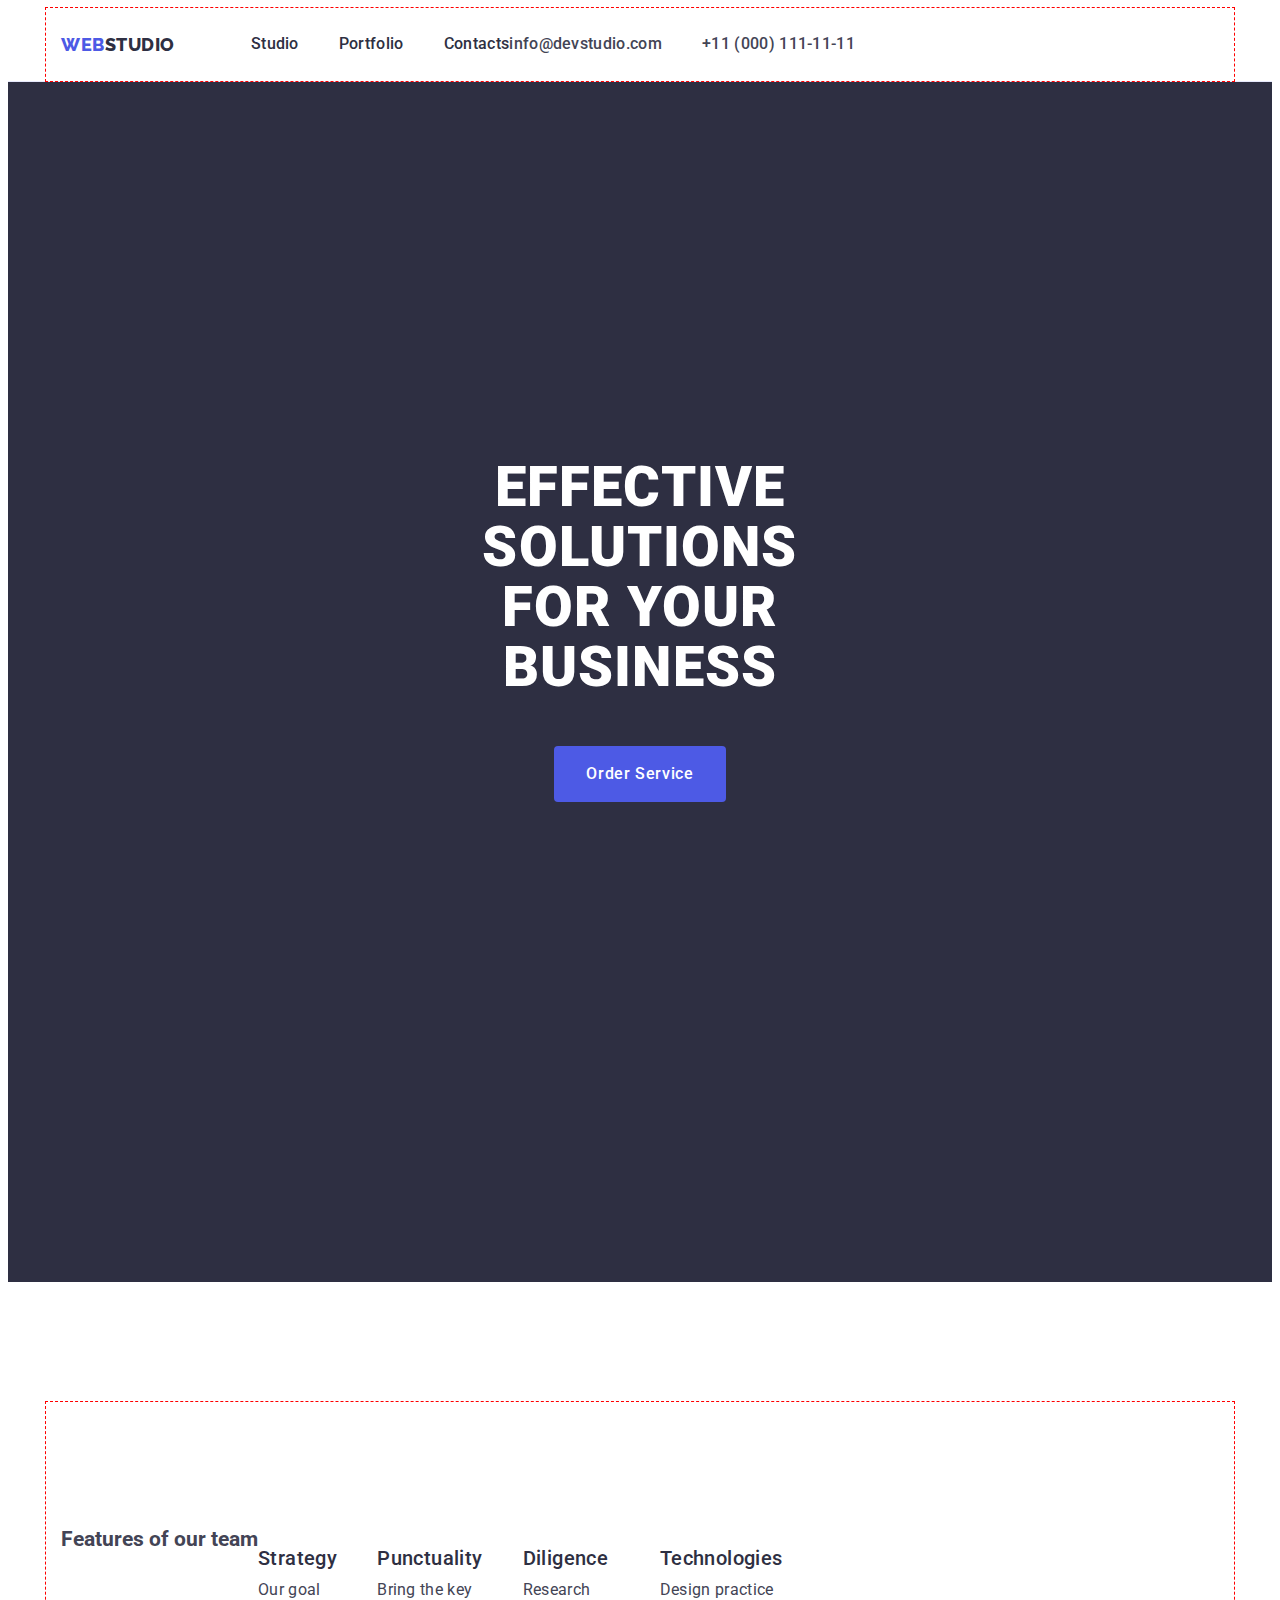
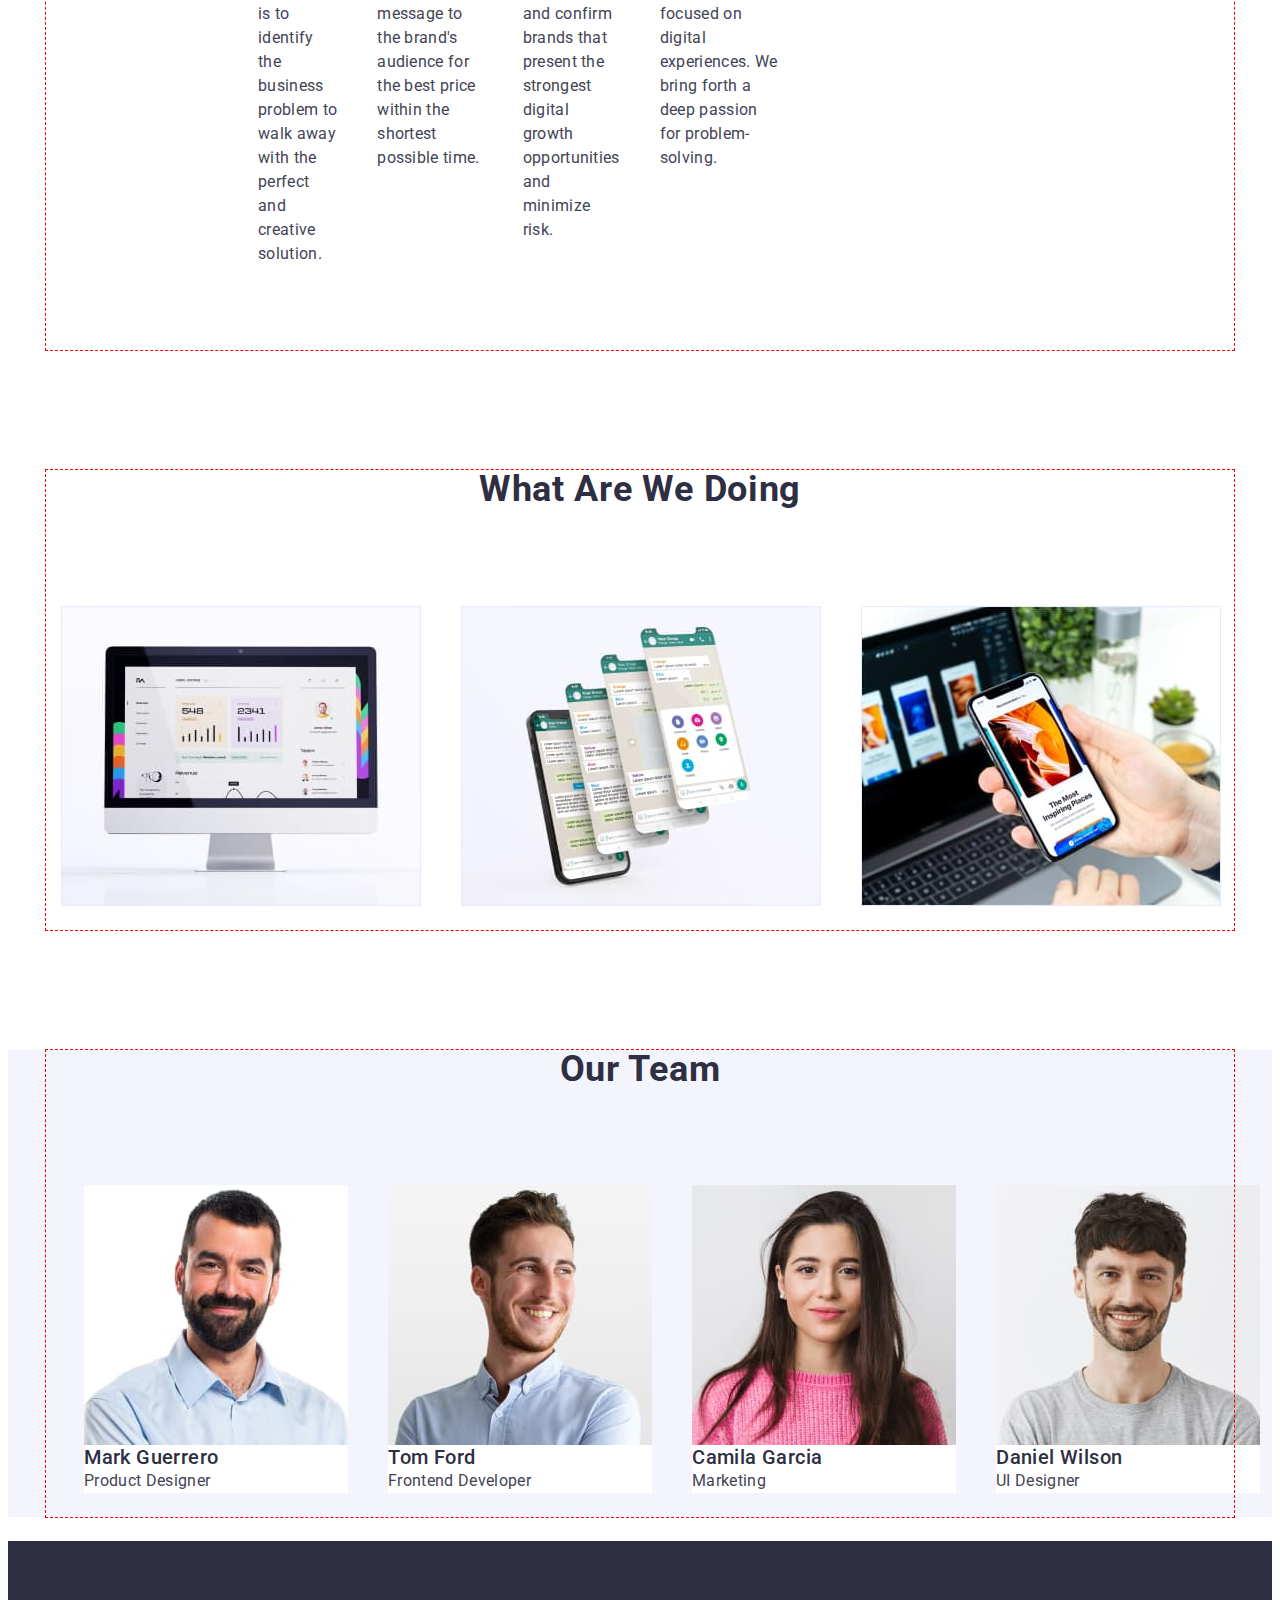
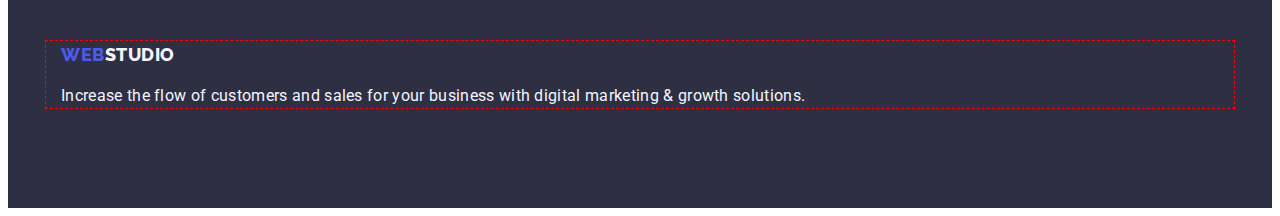
==== index.html @ 9918363d "s4" ====
<!DOCTYPE html>
<html lang="en">

<head>
    <meta charset="UTF-8">
    <meta http-equiv="X-UA-Compatible" content="IE=edge">
    <meta name="viewport" content="width=device-width, initial-scale=1.0">
    <title>Document</title>
    <link rel="preconnect" href="https://fonts.googleapis.com">
    <link rel="preconnect" href="https://fonts.gstatic.com" crossorigin>
    <link
        href="https://fonts.googleapis.com/css2?family=Raleway:wght@800&family=Roboto:wght@400;500;700;900&display=swap"
        rel="stylesheet">
    <link rel="stylesheet" href="https://cdnjs.cloudflare.com/ajax/libs/modern-normalize/2.0.0/modern-normalize.min.css"
        integrity="sha512-4xo8blKMVCiXpTaLzQSLSw3KFOVPWhm/TRtuPVc4WG6kUgjH6J03IBuG7JZPkcWMxJ5huwaBpOpnwYElP/m6wg=="
        crossorigin="anonymous" referrerpolicy="no-referrer">
    <link rel="stylesheet" href="./css/style.css">
</head>

<body>
    <!-- ******************************************** HEADER ***************************************************************** -->
    <header class="hdr-container">
        <div class="container hdr-container-two">
            <nav class="navig-menu">
                <a class="link logo" href="./index.html" lang="en">Web<span class="logo-part">Studio</span> </a>

                <ul class="list">
                    <li>
                        <a href="./index.html" class="nav-link link">Studio</a>
                    </li>
                    <li>
                        <a href="./portfolio.html" class="nav-link link">Portfolio</a>
                    </li>
                    <li>
                        <a href="" class="nav-link link">Contacts</a>
                    </li>
                </ul>
            </nav>
            <address class="adr-list">
                <ul class="header-adr-list list">
                    <li><a href="mailto:info@devstudio.com" class="nav-link-stud-hdr link">info@devstudio.com</a>
                    </li>
                    <li><a href="tel:+110001111111" class="nav-link-stud-hdr link">+11 (000) 111-11-11</a></li>
                </ul>
            </address>
        </div>
    </header>
    <!-- *********************************************** MAIN ************************************************************** -->
    <main>
        <!--!  section 1 -->
        <section class="stud_main_sect_stud">
            <div class="main-stud-container">
                <h1 class="studio-main-text-one">Effective Solutions for Your Business</h1>
                <button type="button" class="studio-btn">Order Service</button>
            </div>
        </section>


        <!--!  section 2 -->
        <section class="about-us">
            <div class="container container-sect-two">
                <h2 class="stud-h2-hiden">Features of our team</h2>
                <ul class="about-us-list list">
                    <li class="about-item">
                        <h3 class="studio-main-subtitle">Strategy</h3>
                        <p class="studio-main-text-two">Our goal is to identify the business
                            problem to walk away with the perfect and creative solution.</p>
                    </li>
                    <li class="about-item">
                        <h3 class="studio-main-subtitle">Punctuality</h3>
                        <p class="studio-main-text-two">Bring the key message to the brand's audience for the best price
                            within the shortest possible
                            time.</p>
                    </li>
                    <li class="about-item">
                        <h3 class="studio-main-subtitle">Diligence</h3>
                        <p class="studio-main-text-two">Research and confirm brands that present the strongest digital
                            growth
                            opportunities and minimize
                            risk.</p>
                    </li>
                    <li class="about-item">
                        <h3 class="studio-main-subtitle">Technologies</h3>
                        <p class="studio-main-text-two">Design practice focused on digital experiences. We bring forth a
                            deep
                            passion for
                            problem-solving.</p>
                    </li>
                </ul>
            </div>
        </section>
        <!--! section 3  -->
        <section class="stud-work">
            <div class="container container-stud-work">
                <h2 class="studio-main-text-stud">What are we doing</h2>
                <ul class="chym_zaymaemos list">
                    <li>
                        <img src="./images/img_1.jpg" alt="workingOnPC" width="360" height="300">
                    </li>
                    <li>
                        <img src="./images/img_2.jpg" alt="workingOnMobile" width="360" height="300">
                    </li>
                    <li><img src="./images/img_3.jpg" alt="WorkingOnTablet" width="360" height="300"></li>
                </ul>
            </div>
        </section>
        <!--!  section 4 -->
        <section class="stud-team">
            <div class="container container-stud-team">
                <h2 class="studio-main-text-stud">Our Team</h2>
                <ul class="nashaKomanda list">
                    <li class="stud-sect-four-bgrnd">
                        <img src="./images/markguerrero.jpg" alt="man-N1" width="264" height="260">
                        <div class="stud-team-name-work">
                            <h3 class="text-names-pipls">Mark Guerrero</h3>
                            <p class="studio-main-text-two">Product Designer</p>
                        </div>
                    </li>
                    <li class="stud-sect-four-bgrnd">
                        <img src="./images/tomford.jpg" alt="man-N2" width="264" height="260">
                        <div class="stud-team-name-work">
                            <h3 class="text-names-pipls">Tom Ford</h3>
                            <p class="studio-main-text-two">Frontend Developer</p>
                        </div>
                    </li>
                    <li class="stud-sect-four-bgrnd">
                        <img src="./images/camilagarcia.jpg" alt="woman-N1" width="264" height="260">
                        <div class="stud-team-name-work">
                            <h3 class="text-names-pipls">Camila Garcia</h3>
                            <p class="studio-main-text-two">Marketing</p>
                        </div>
                    </li>
                    <li class="stud-sect-four-bgrnd">
                        <img src="./images/danielwilson.jpg" alt="man-N3" width="264" height="260">
                        <div class="stud-team-name-work">
                            <h3 class="text-names-pipls">Daniel Wilson</h3>
                            <p class="studio-main-text-two">UI Designer</p>
                        </div>
                    </li>
                </ul>
            </div>
        </section>

    </main>
    <!-- ******************************************** FOOTER ***************************************************************** -->
    <footer class="footer-bg">
        <div class="container footer-contact-wrap">
            <a class="link logo logo-footer" href="./index.html">Web<span class="logo-part-footer">Studio</span> </a>

            <p class="nav-link-footer">
                Increase the flow of customers and sales for your business with digital marketing & growth
                solutions.</p>
        </div>

    </footer>

</body>

</html>
---- css/style.css ----
:root {
  --main-light-color: #ffffff;
  --main-font-color: #434455;
  --secondary-font-color: #212121;
  --accent-color: #2196f3;
  --secondary-accent-color: #188ce8;
  --logo-color: #000000;
  --border-bg-color: #2f303a;
  --section-team-bg-color: #f5f4fa;
  --color-text-nav-link: #212121;
  --foot-color-bckgrnd: #2e2f42;
  --notmain-color: #2e2f42;
  --stud-color-sect-work: #2e2f42;
  --stud-color-sect-team: #2e2f42;
  --prtf-color-pic-text2: #2e2f42;
  --prtf-color-pic-text3: #434455;
}
/*Global styles*/
body {
  background-color: var(--main-light-color);
  color: var(--main-font-color);
  font-family: "Roboto", sans-serif;
  font-size: 14px;
  line-height: 1.71;
}
p,
h1,
h2,
h3,
h4,
h5,
h6 {
  margin-top: 0;
  margin-bottom: 0;
}

.section-title {
  font-weight: 700;
  font-size: 36px;
  line-height: 1.17;
  color: var(--secondory-font-color);
}
.title {
  font-weight: 700;
  font-size: 14px;
  line-height: 1.14;
  color: var(--secondory-font-color);
}

a {
  text-decoration: none;
}

ul {
  list-style-type: none;
  margin-top: 0;
  margin-bottom: 0;
  padding-left: 0;
}
/* ! ***************************** Flex ******************************* */
img {
  display: block;
}
.hdr-container {
  border-bottom: 1px solid #e7e9fc;
}
.hdr-container-two {
  display: flex;
  align-items: center;
}
.container {
  width: 1158px;
  margin: 0 auto;
  padding: 0 15px;
  /* display: flex; */
  outline: 1px dashed red;
}

.navig-menu {
  display: flex;
  align-items: center;
}

.logo {
  text-decoration: none;
  font-family: "Raleway", sans-serif;
  /* font-style: normal; */
  font-weight: 800;
  font-size: 18px;
  line-height: 1.17;
  letter-spacing: 0.03em;
  color: #4d5ae5;
  text-transform: uppercase;
  margin-right: 76px;
  /* display: inline-block; */
}

.logo-part {
  color: #2e2f42;
}
.footer-contact-wrap {
  /* display: inline-block;
  margin-bottom: 16px; */
}
.logo-footer {
  display: inline-block;
  margin-bottom: 16px;
}
.nav-link {
  text-decoration: none;
  font-weight: 500;
  font-size: 16px; /*temp  test*/
  line-height: 1.5;
  letter-spacing: 0.02em;
  color: #2e2f42;
  padding: 24px 0;
}

.nav-link:hover,
.nav-link:focus {
  color: #2196f3;
}

/* .nav-txt-studio {
  color: #2196f3;
}
.nav-txt-studio:hover,
.nav-txt-studio:focus {
  color: #212121;
} */

/* .nav-txt-eMail {
  color: #2196f3;
}

.nav-txt-eMail:hover,
.nav-txt-eMail:focus {
  color: #212121;
} */
/**************************** MAIN STUDIO ************************* */
.studio-btn {
  font-family: inherit;
  font-weight: 500;
  font-size: 16px;
  line-height: 1.5;
  letter-spacing: 0.04em;
  color: #ffffff;
  background-color: #4d5ae5;
  cursor: pointer;
  padding: 16px 32px;
  border-radius: 4px;
  border: none;
  margin-right: auto;
  margin-left: auto;
  display: block;
  min-width: 169px;
}
.studio-btn:hover,
.studio-btn:focus {
  background-color: #404bbf;
  cursor: pointer;
}
.studio-btn-txt {
  font-weight: 700;
  font-size: 16px;
  line-height: calc(30 / 16);
  /*? d_isplay: f_lex; */
  color: #ffffff;
}
.main-stud-container {
  background-color: #2e2f42;
  padding: 188px 472px 292px 472px;
}
/************************************************************************************************************* */

.btn-list-item {
}

.btn-prtf {
  font-family: inherit;
  font-weight: 500;
  line-height: 1.5;
  font-size: 16px;
  letter-spacing: 0.04em;
  color: #4d5ae5;
  cursor: pointer;
  background-color: #f4f4fd;
}

.btn-prtf:hover,
.btn-prtf:focus {
  background: #404bbf;
  cursor: pointer;
  color: #ffffff;
}
.pic-text-prtf-list {
  /* font-style: normal; */
  font-weight: 500;
  font-size: 20px;
  line-height: 1.2;
  letter-spacing: 0.02em;
  color: var(--prtf-color-pic-text2);
}
.pic-text-prtf-lis-two {
  font-weight: 500;
  font-size: 16px;
  line-height: 1.5;
  letter-spacing: 0.02em;
  color: var(--prtf-color-pic-text3);
  text-decoration: none;
}

/* ********************************************  main  (studio) *****************************************/
.stud_main_sect_stud {
  background-color: #2e2f42;
  padding: 188px 0;
}

.about-us-list {
  list-style: none;
  display: flex;
  gap: 24px;
  width: calc((100% - 24px * 3) / 4);
}
.studio-main-text-one {
  font-weight: 900;
  font-size: 56px;
  line-height: 1.07;
  text-align: center;
  letter-spacing: 0.02em;
  text-transform: uppercase;
  color: #ffffff;
  background-color: #2e2f42;
  margin-right: auto;
  margin-left: auto;
  margin-bottom: 48px;
  max-width: 496px;
}
.studio-main-subtitle {
  font-weight: 500;
  font-size: 20px;
  line-height: 1.2;
  letter-spacing: 0.02em;
  color: var(--notmain-color);
  margin-bottom: 8px;
}
.about-us {
  padding: 120px 0;
}

.studio-main-text-two {
  /* font-weight: 64px; */
  font-size: 16px;
  line-height: 1.5;
  letter-spacing: 0.02em;
  /* text-transform: uppercase;
  color: #434455; */
}
.container-sect-two {
  display: flex;
  padding-top: 120px;
  padding-bottom: 60px;
}

/*  ************************ sect 3  ********************************* */
.stud-work {
  padding-bottom: 120px;
}

.studio-main-text-stud {
  font-weight: 700;
  font-size: 36px;
  line-height: 1.11;
  text-align: center;
  letter-spacing: 0.02em;
  color: var(--stud-color-sect-work);
  text-transform: capitalize;
  margin-bottom: 72px;
}

.chym_zaymaemos {
  display: flex;
  /* justify-content: space-between; */
  gap: 24px;
}
/*  ************************ sect 4 ********************************* */
.stud-team {
  background-color: #f4f4fd;
}

.container-stud-team {
}

.stud-sect-four-bgrnd {
  background-color: #ffffff;
}

.text-names-pipls {
  font-weight: 500;
  font-size: 20px;
  line-height: 1.2;
  letter-spacing: 0.02em;

  color: var(--stud-color-sect-team);
}

.backgraund-tiams {
  background-color: #f5f4fa;
}

footer {
  background: #2f303a;
}
.logo2 {
  margin: 2.5%;
  /* font-style: normal; */
  font-family: "Raleway";
  text-decoration: none;
  font-weight: 700;
  font-size: 26px;
  line-height: calc(31 / 26);
  letter-spacing: 0.03em;
  color: #f4f4fd;
}

.logo-part-footer {
  color: #f4f4fd;
  line-height: 1.5;
}

.nav-link-footer {
  text-decoration: none;
  font-style: normal;
  font-weight: 400;
  line-height: 1.5;
  font-size: 16px;
  letter-spacing: 0.02em;
  color: #f4f4fd;
  column-count: 1;
}
.nav-link-stud-hdr {
  text-decoration: none;
  font-weight: 500;
  font-size: 16px;
  line-height: 1.5;
  letter-spacing: 0.02em;
  color: #434455;
}
.nav-link-stud-hdr:hover,
.nav-link-stud-hdr:focus {
  color: #404bbf;
}

.nav-link3 {
  text-decoration: none;
  font-style: normal;
  font-weight: 400;
  font-size: 14px;
  line-height: 24px;
  letter-spacing: 0.03em;

  color: rgba(255, 255, 255, 0.6);
}

.link.nav-link3:hover,
.link.nav-link3:focus {
  color: #404bbf;
}
.footer-adr {
  /* d_isplay: block; */
  font-style: normal;
}
/* ************************************************vvvvvvvvvvvvvv******************************************* */
/* .studio-pictures1 */

.nashaKomanda {
  margin: 2%;
}

/* *************************************************** PORTFOLIO ******************************************** */
.buttons-filtres {
}

/* .pic-box1  */
.pics {
}
/*? ****************** HEADER  ******************/
.list {
  list-style: none;
  font-style: normal;
  display: flex;
  gap: 40px;
  padding: 24px 0;
}
.adr-list {
  font-style: normal;
}
.prtf-prjkt-pict.link {
  text-decoration: none;
}
.link:hover,
.link:focus {
  color: #404bbf;
}
.prtf-prjkt-link {
  text-decoration: none;
}

/*? ****************** MAIN  ******************/
.section-btn {
  background-color: var(--main-light-color);
}

.prtf-prjkt-pict {
}
.prtf-prjkt-pict.link {
  text-decoration: none;
}

.proj-pictures.list {
  list-style: none;
}

/* .pic-list{
  background-color:#2e2f42; 
} */
/*? ****************** FOOTER  ******************/
.footer-bg {
  background-color: var(--foot-color-bckgrnd);
  padding: 100px 0;
}
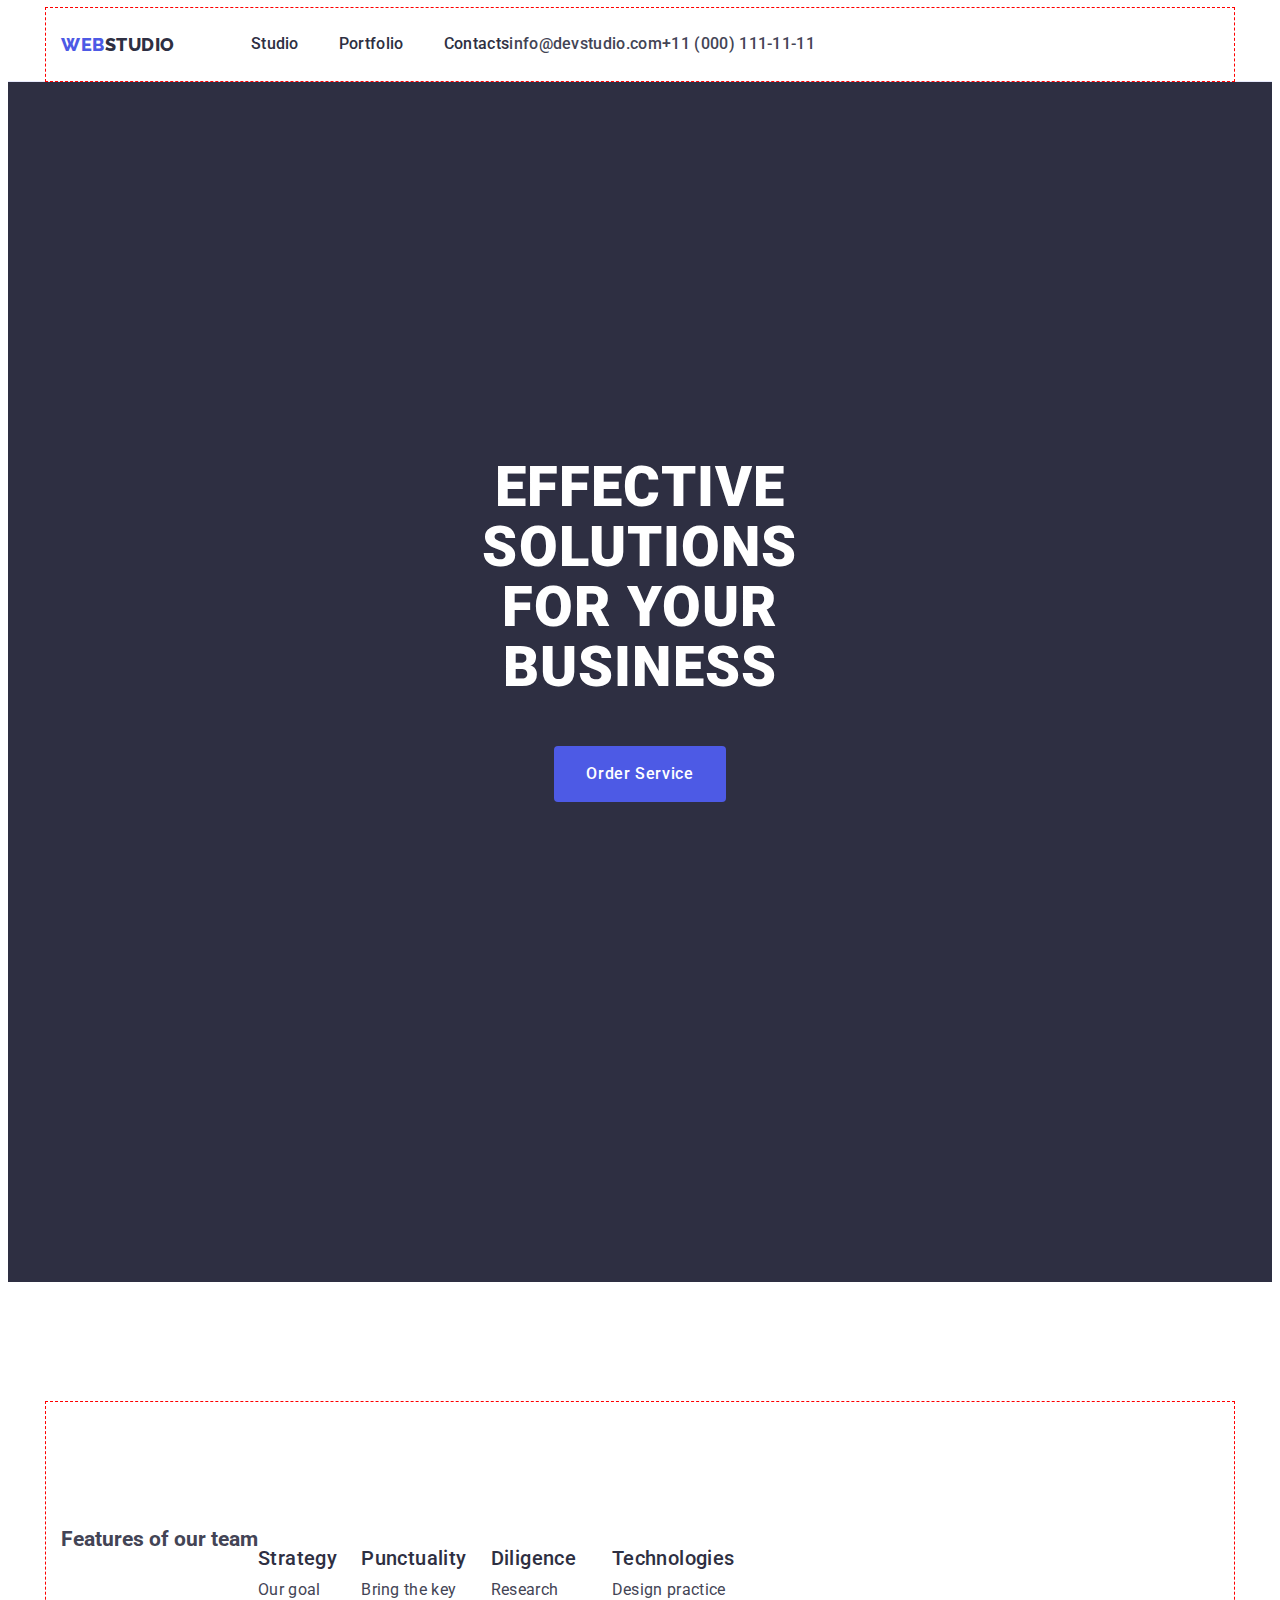
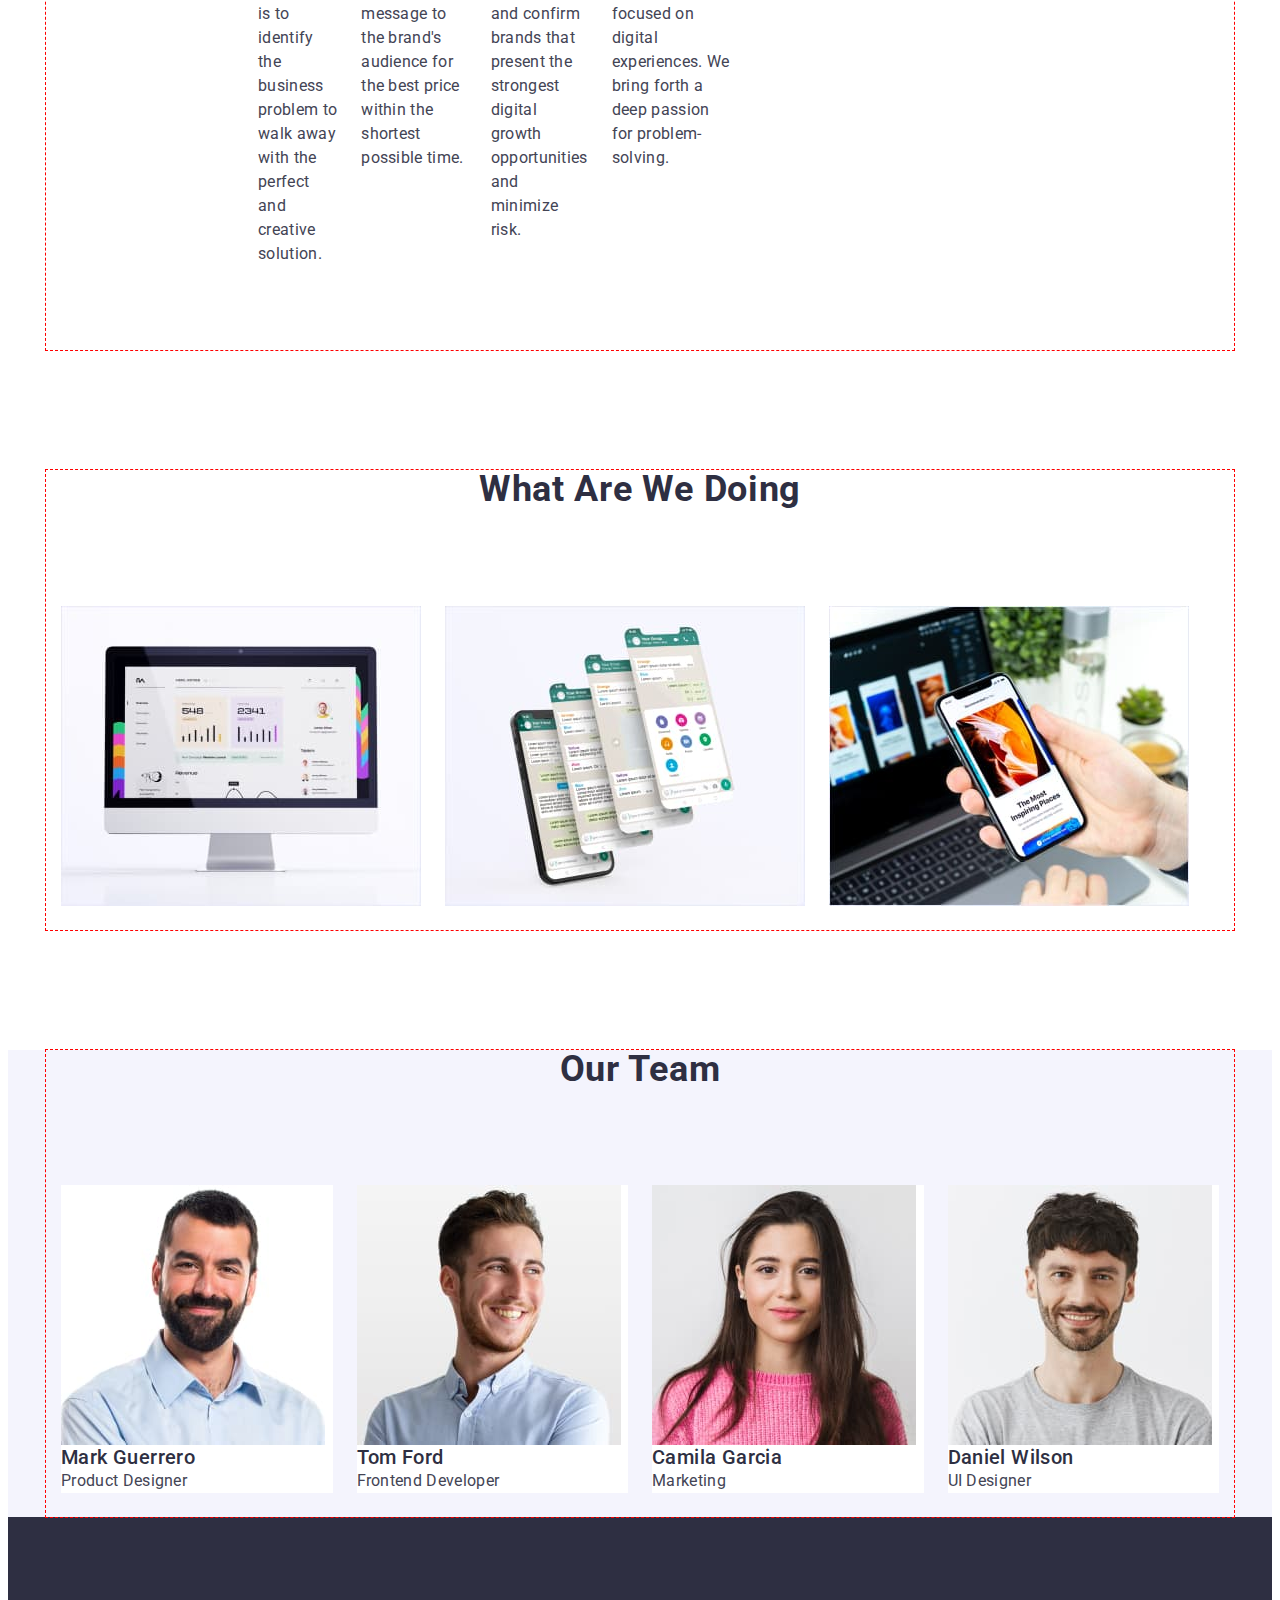
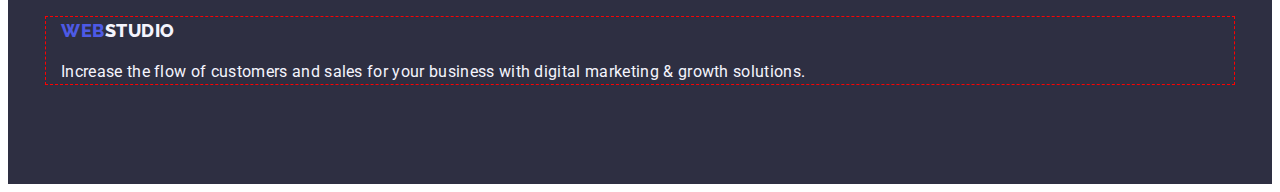
==== commit a430a05c: "header fix gap40" ====
--- a/index.html
+++ b/index.html
@@ -24,7 +24,7 @@
             <nav class="navig-menu">
                 <a class="link logo" href="./index.html" lang="en">Web<span class="logo-part">Studio</span> </a>
 
-                <ul class="list">
+                <ul class="heder-list">
                     <li>
                         <a href="./index.html" class="nav-link link">Studio</a>
                     </li>
--- a/css/style.css
+++ b/css/style.css
@@ -284,15 +284,21 @@
   gap: 24px;
 }
 /*  ************************ sect 4 ********************************* */
+.nashaKomanda {
+  gap: 24px;
+}
+
+.stud-sect-four-bgrnd {
+  background-color: #ffffff;
+  width: calc((100% - 72px) / 4);
+}
+.stud-team-name-work {
+}
 .stud-team {
   background-color: #f4f4fd;
 }
 
 .container-stud-team {
-}
-
-.stud-sect-four-bgrnd {
-  background-color: #ffffff;
 }
 
 .text-names-pipls {
@@ -373,10 +379,6 @@
 /* ************************************************vvvvvvvvvvvvvv******************************************* */
 /* .studio-pictures1 */
 
-.nashaKomanda {
-  margin: 2%;
-}
-
 /* *************************************************** PORTFOLIO ******************************************** */
 .buttons-filtres {
 }
@@ -385,11 +387,18 @@
 .pics {
 }
 /*? ****************** HEADER  ******************/
+.heder-list {
+  list-style: none;
+  font-style: normal;
+  display: flex;
+  gap: 40px;
+  padding: 24px 0;
+}
 .list {
   list-style: none;
   font-style: normal;
   display: flex;
-  gap: 40px;
+  /* gap: 40px; */
   padding: 24px 0;
 }
 .adr-list {
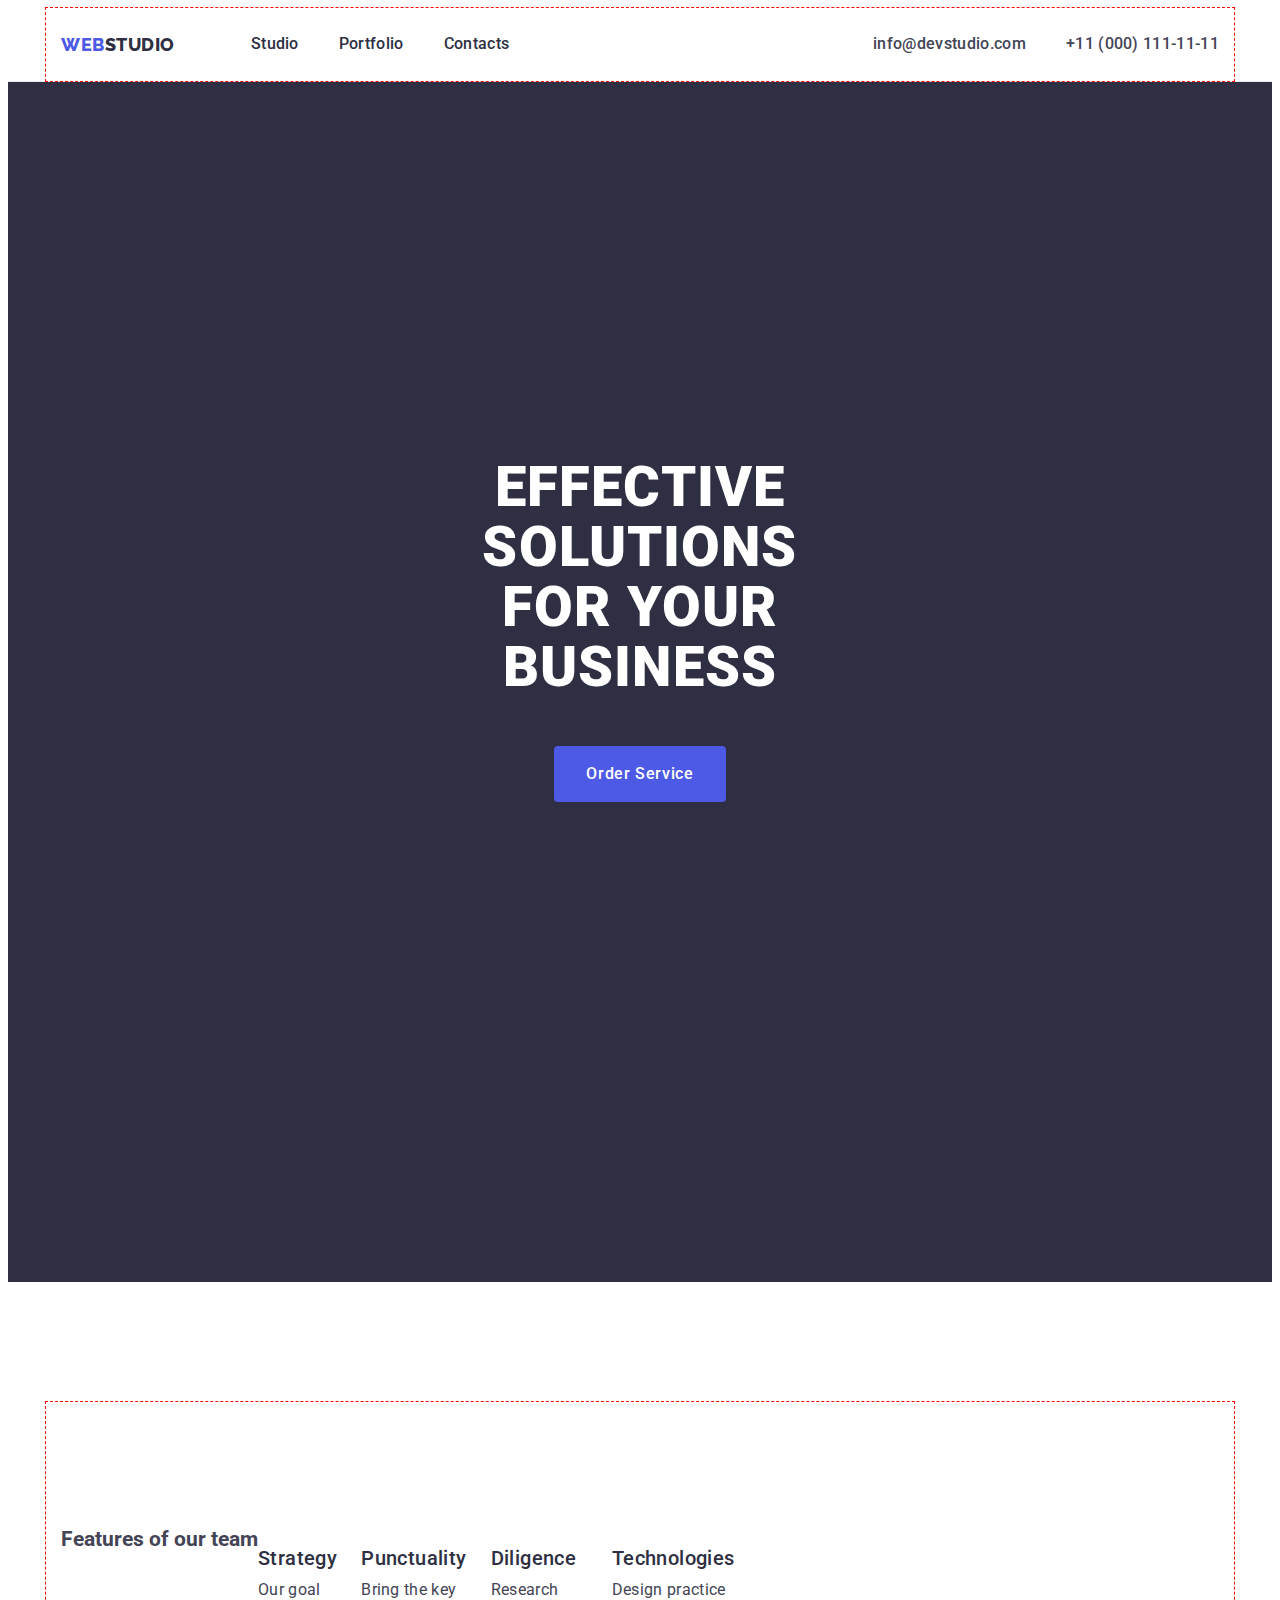
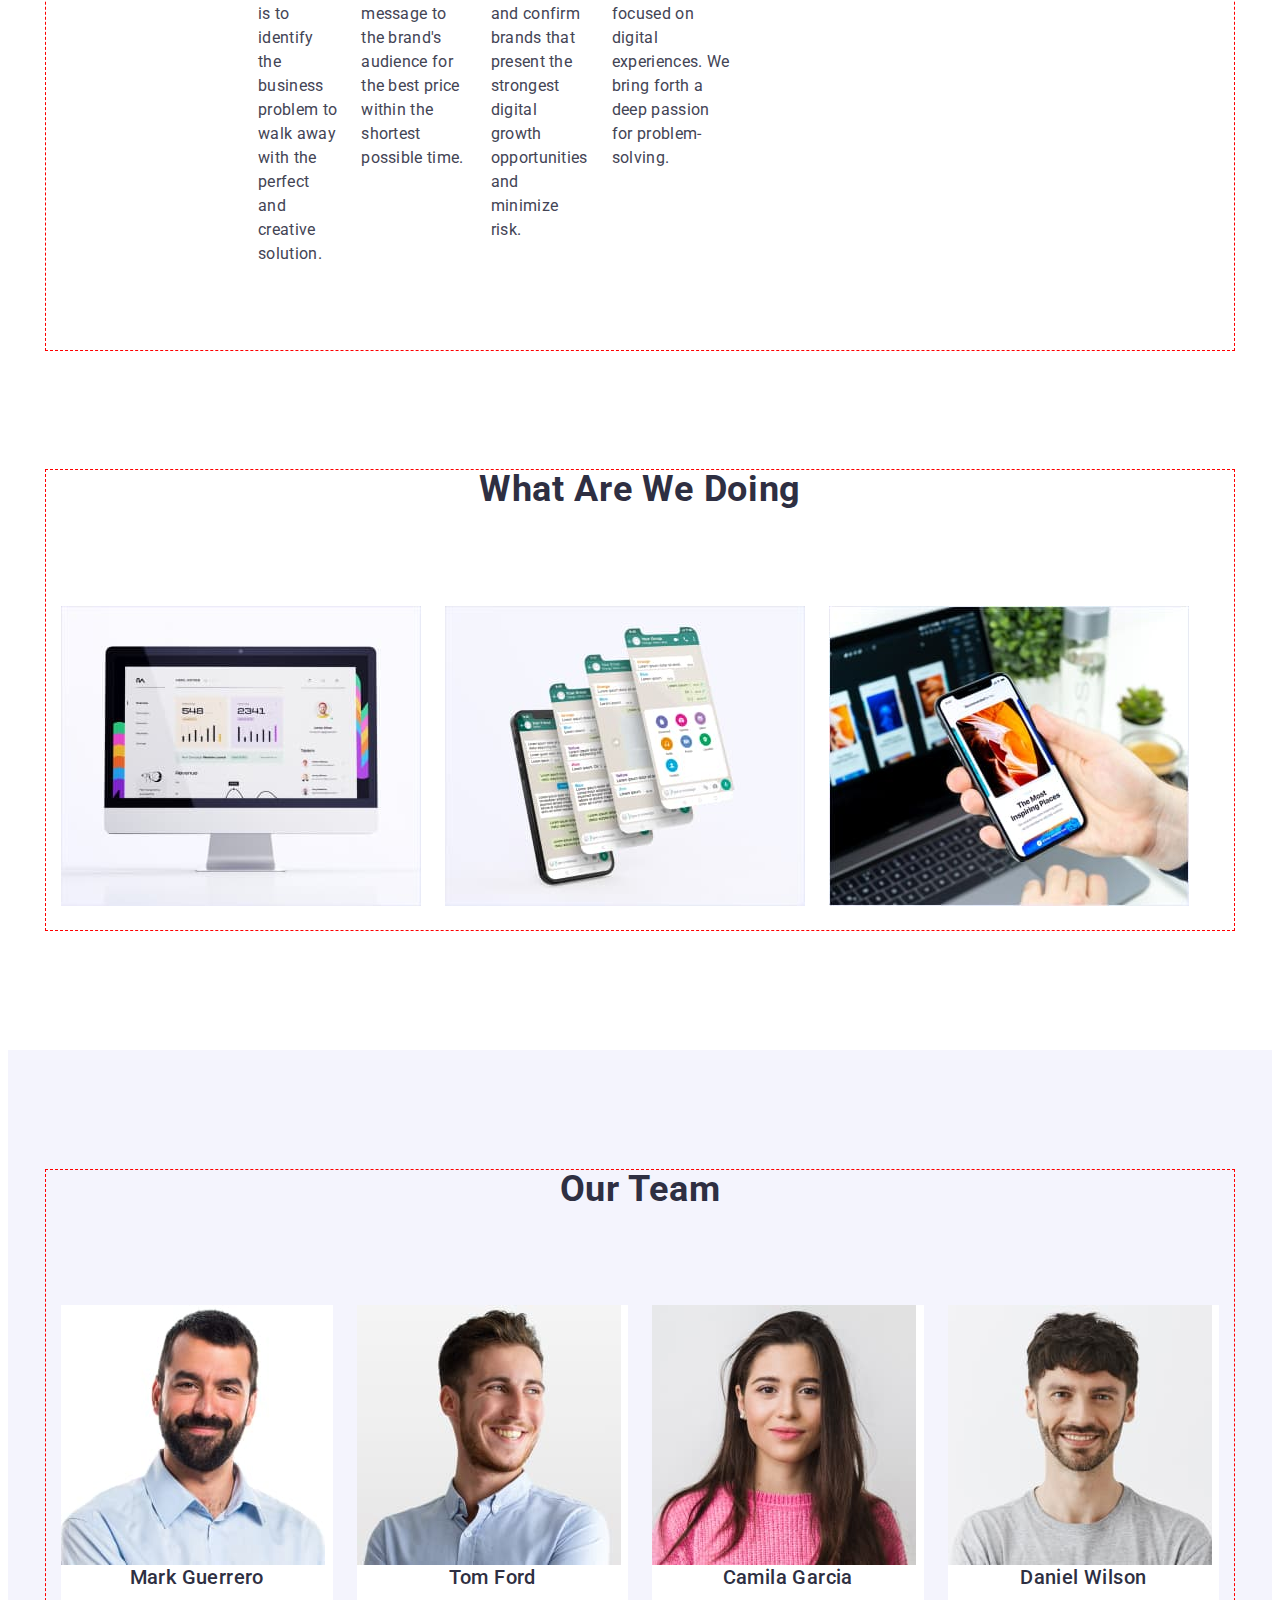
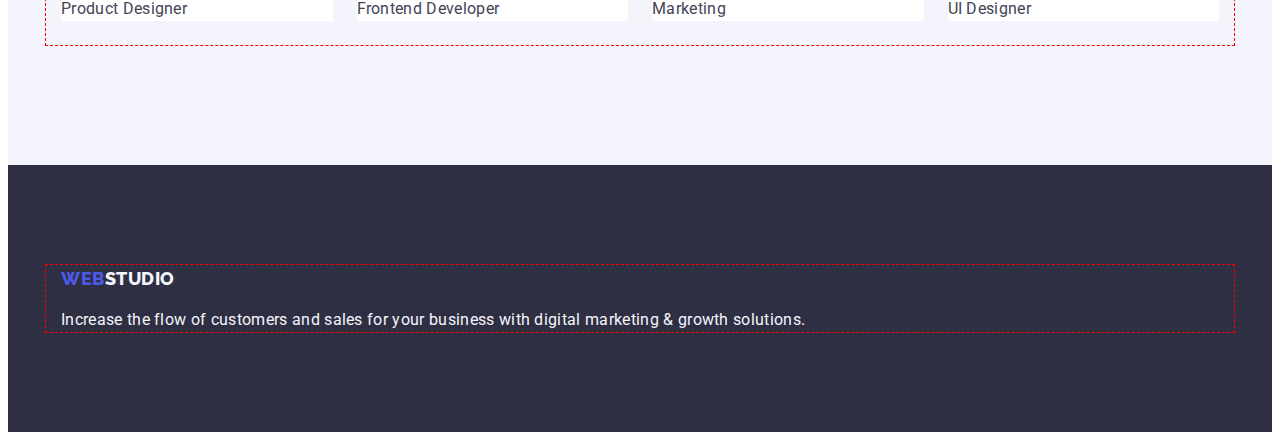
==== commit d5aeca9f: "add" ====
--- a/index.html
+++ b/index.html
@@ -108,7 +108,7 @@
         <section class="stud-team">
             <div class="container container-stud-team">
                 <h2 class="studio-main-text-stud">Our Team</h2>
-                <ul class="nashaKomanda list">
+                <ul class="nasha-komanda list">
                     <li class="stud-sect-four-bgrnd">
                         <img src="./images/markguerrero.jpg" alt="man-N1" width="264" height="260">
                         <div class="stud-team-name-work">
--- a/css/style.css
+++ b/css/style.css
@@ -120,7 +120,9 @@
 .nav-link:focus {
   color: #2196f3;
 }
-
+.header-adr-list {
+  gap: 40px;
+}
 /* .nav-txt-studio {
   color: #2196f3;
 }
@@ -284,18 +286,20 @@
   gap: 24px;
 }
 /*  ************************ sect 4 ********************************* */
-.nashaKomanda {
+.nasha-komanda {
   gap: 24px;
 }
 
 .stud-sect-four-bgrnd {
   background-color: #ffffff;
   width: calc((100% - 72px) / 4);
+  /* border-radius: 0px 0px 4px 4px;  */
 }
 .stud-team-name-work {
 }
 .stud-team {
   background-color: #f4f4fd;
+  padding: 120px 0;
 }
 
 .container-stud-team {
@@ -306,8 +310,9 @@
   font-size: 20px;
   line-height: 1.2;
   letter-spacing: 0.02em;
-
   color: var(--stud-color-sect-team);
+  text-align: center;
+  margin-bottom: 8px;
 }
 
 .backgraund-tiams {
@@ -403,6 +408,7 @@
 }
 .adr-list {
   font-style: normal;
+  margin-left: auto;
 }
 .prtf-prjkt-pict.link {
   text-decoration: none;
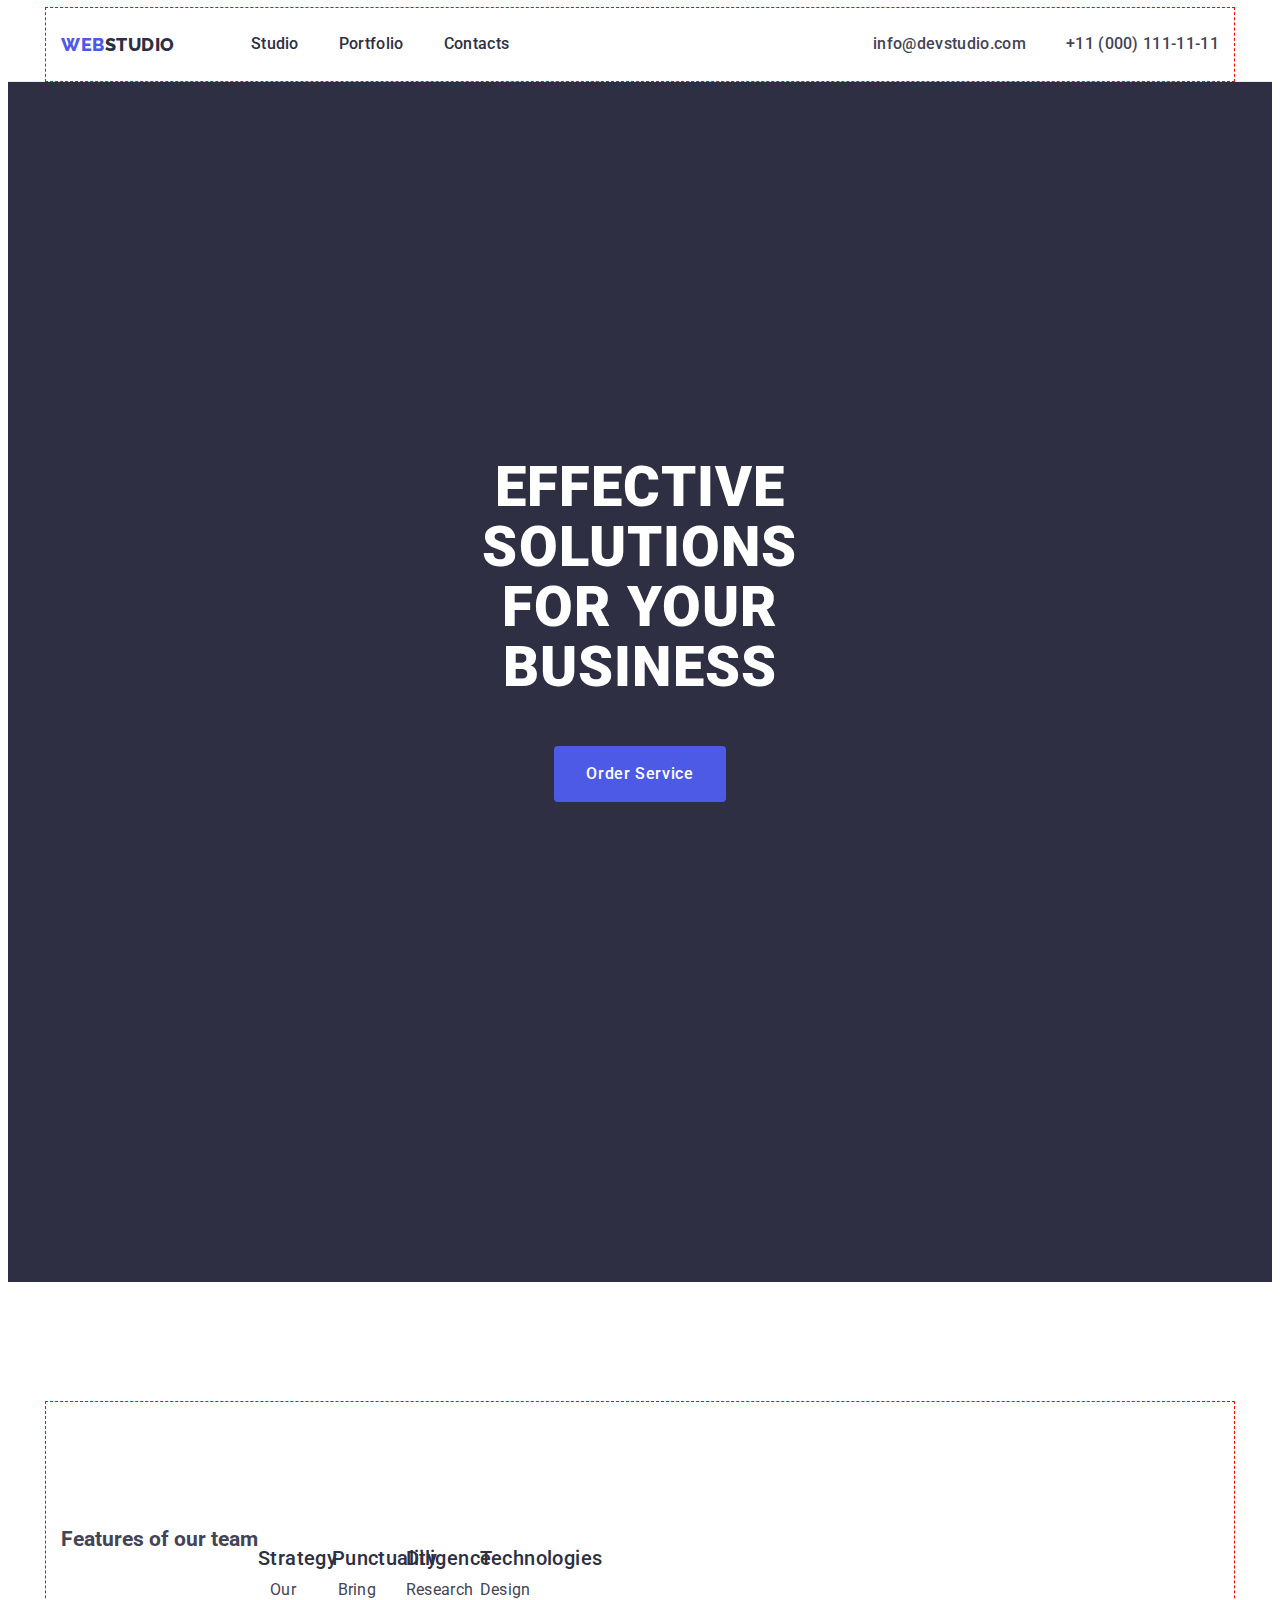
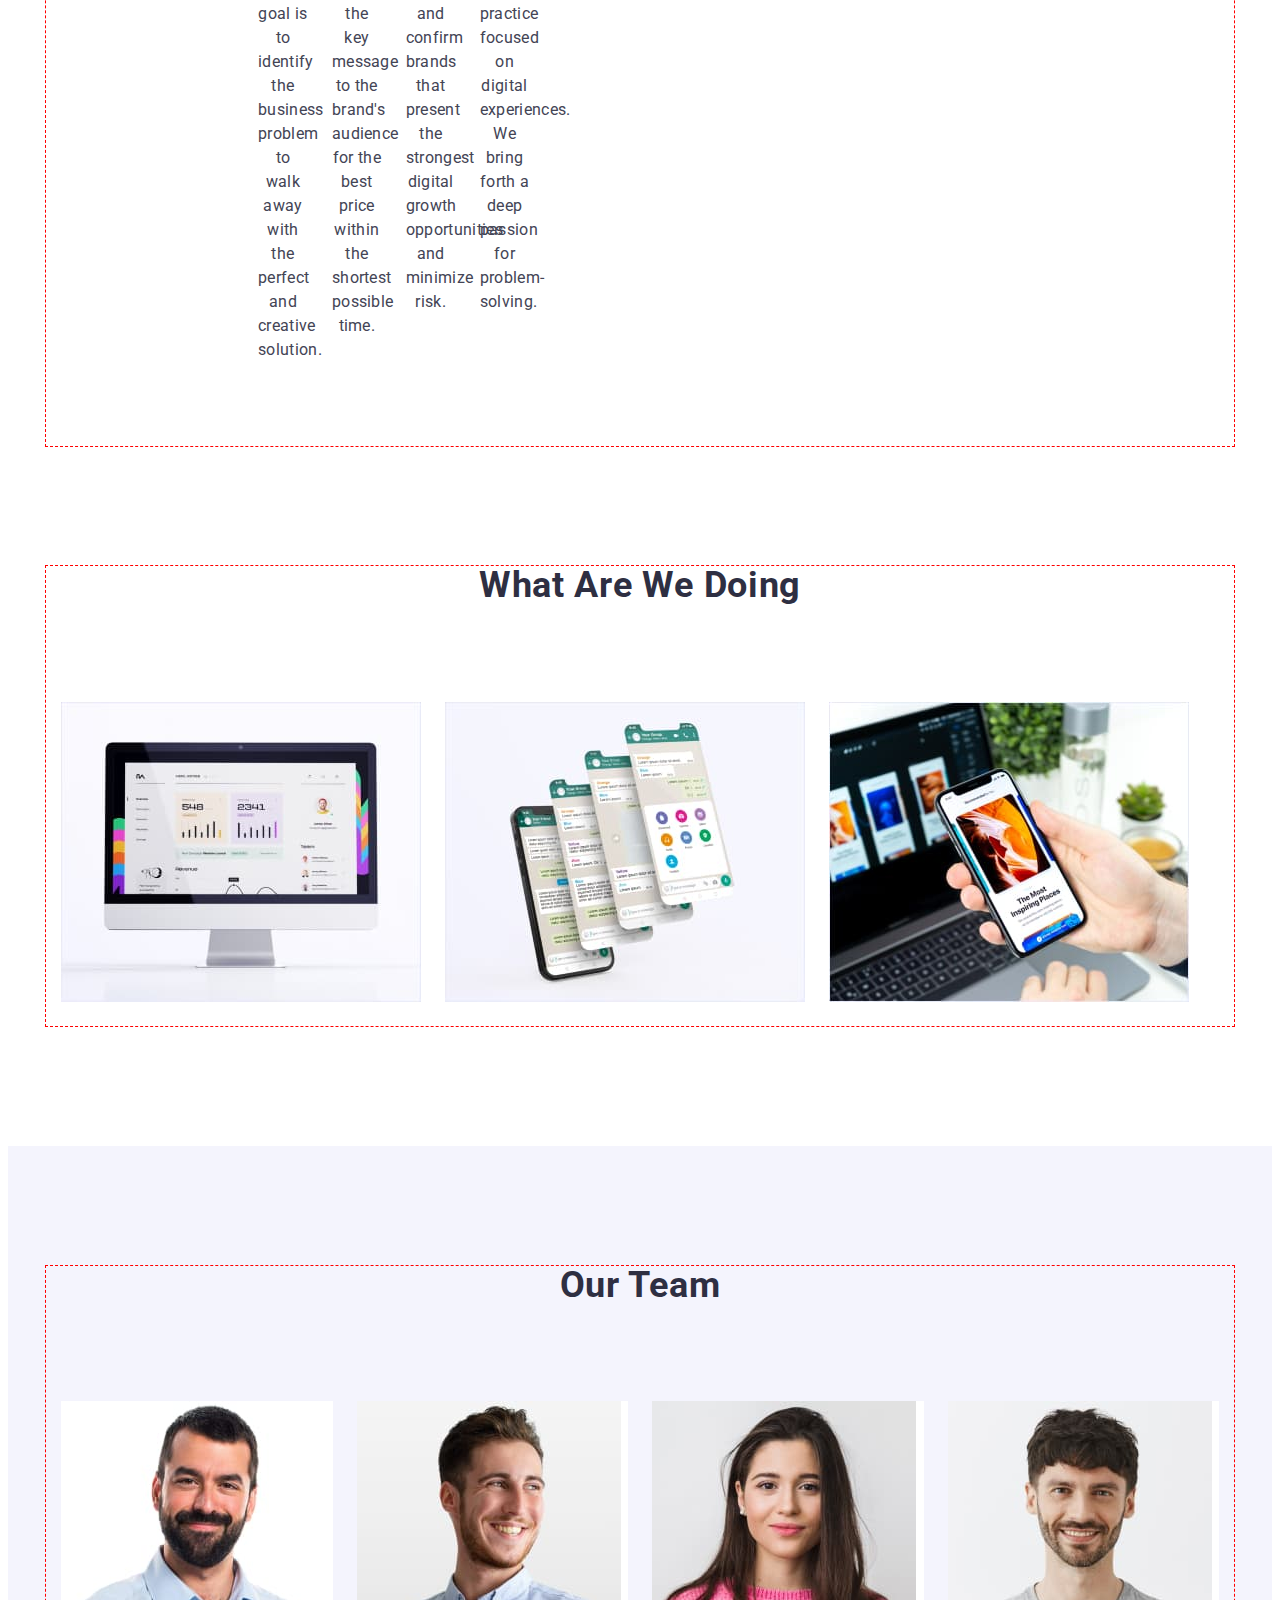
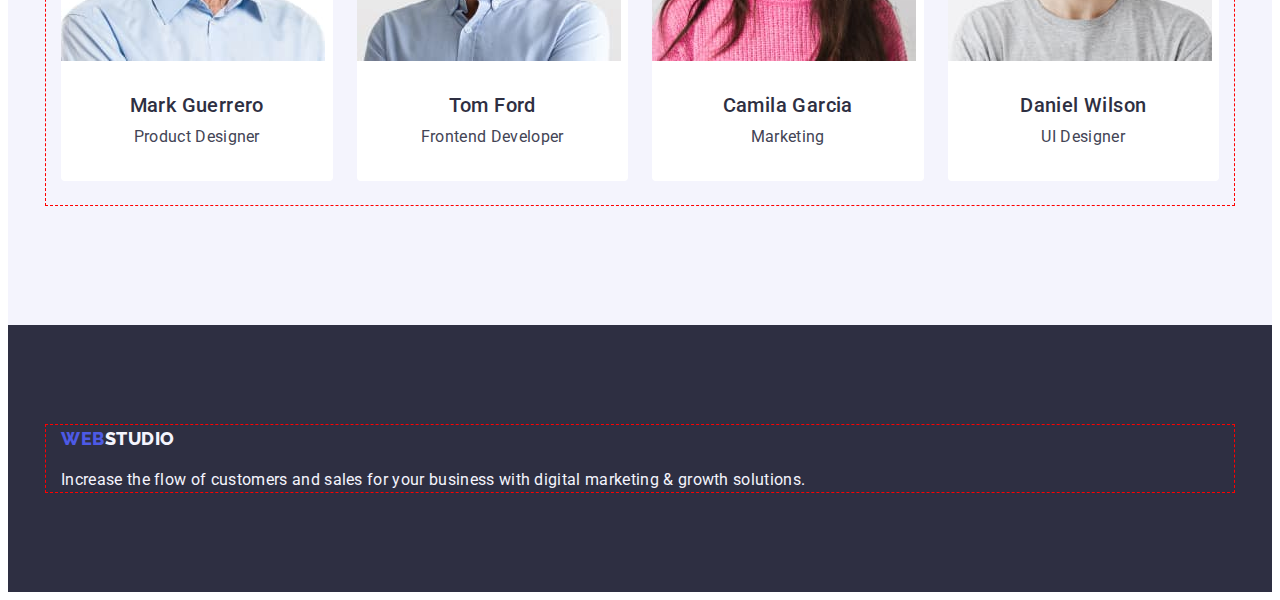
==== commit fa7e4e48: "add" ====
--- a/index.html
+++ b/index.html
@@ -93,8 +93,8 @@
         <section class="stud-work">
             <div class="container container-stud-work">
                 <h2 class="studio-main-text-stud">What are we doing</h2>
-                <ul class="chym_zaymaemos list">
-                    <li>
+                <ul class="chym-zaymaemos list">
+                    <li class="chym-zaymaemos-list">
                         <img src="./images/img_1.jpg" alt="workingOnPC" width="360" height="300">
                     </li>
                     <li>
--- a/css/style.css
+++ b/css/style.css
@@ -246,17 +246,18 @@
   color: var(--notmain-color);
   margin-bottom: 8px;
 }
+/*  ************************ sect 2  ********************************* */
 .about-us {
   padding: 120px 0;
 }
-
+.about-item {
+  width: calc((100% - 72px) / 4);
+}
 .studio-main-text-two {
-  /* font-weight: 64px; */
-  font-size: 16px;
-  line-height: 1.5;
-  letter-spacing: 0.02em;
-  /* text-transform: uppercase;
-  color: #434455; */
+  font-size: 16px;
+  line-height: 1.5;
+  letter-spacing: 0.02em;
+  text-align: center;
 }
 .container-sect-two {
   display: flex;
@@ -280,10 +281,12 @@
   margin-bottom: 72px;
 }
 
-.chym_zaymaemos {
+.chym-zaymaemos {
   display: flex;
   /* justify-content: space-between; */
   gap: 24px;
+}
+.chym-zaymaemos-list {
 }
 /*  ************************ sect 4 ********************************* */
 .nasha-komanda {
@@ -293,9 +296,10 @@
 .stud-sect-four-bgrnd {
   background-color: #ffffff;
   width: calc((100% - 72px) / 4);
-  /* border-radius: 0px 0px 4px 4px;  */
+  border-radius: 0px 0px 4px 4px;
 }
 .stud-team-name-work {
+  padding: 32px 16px;
 }
 .stud-team {
   background-color: #f4f4fd;
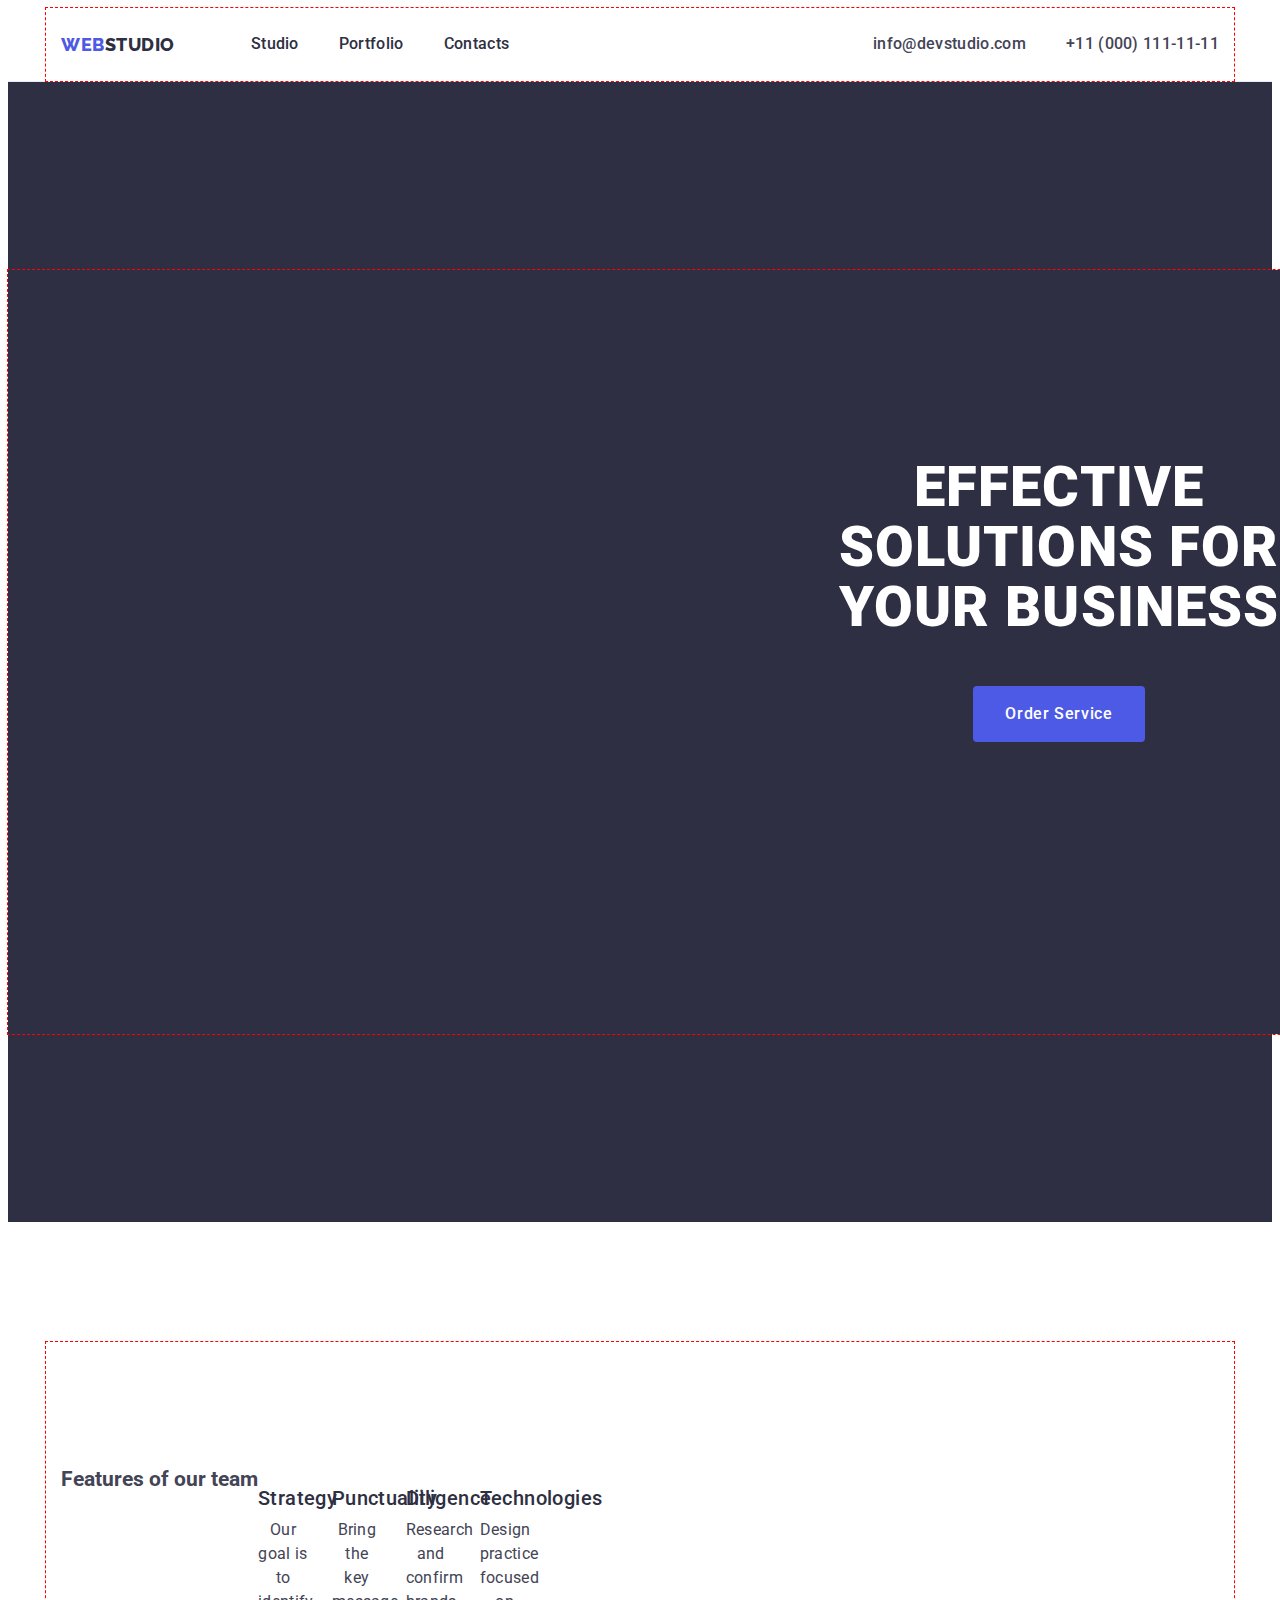
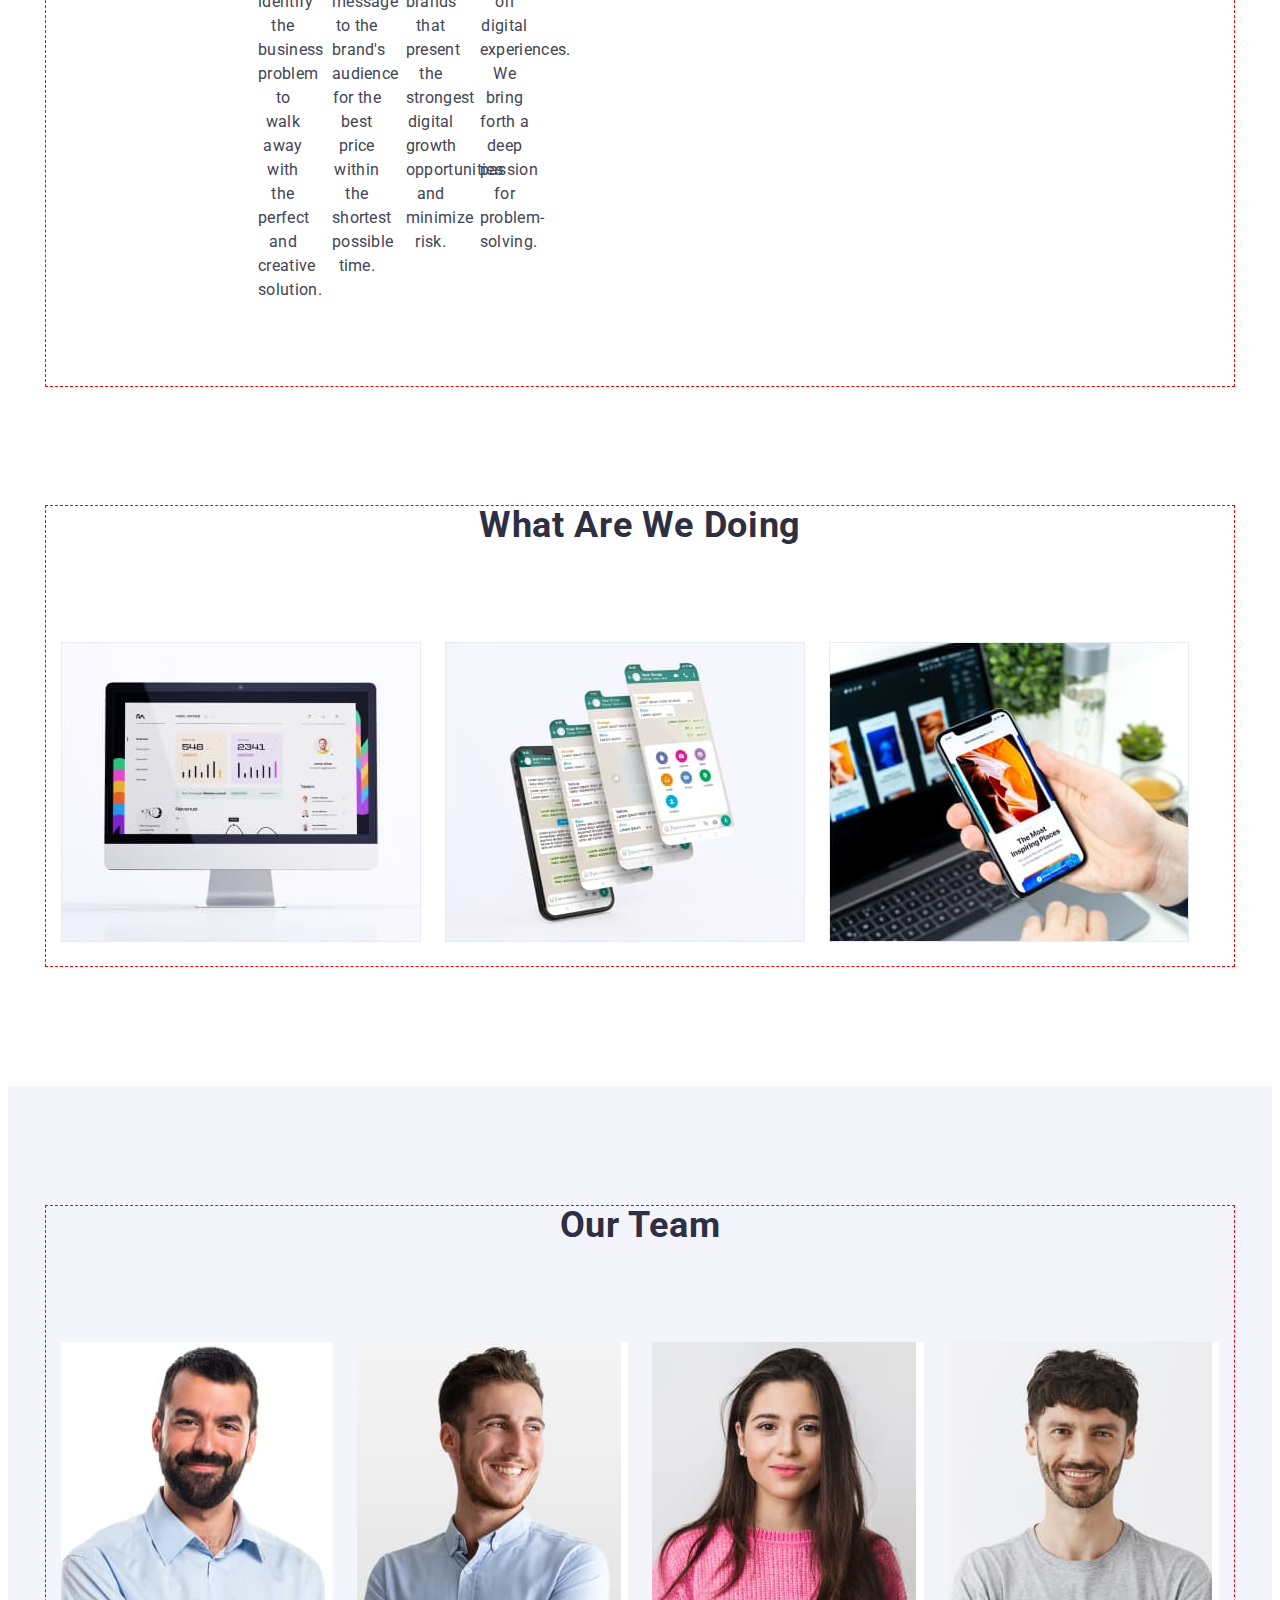
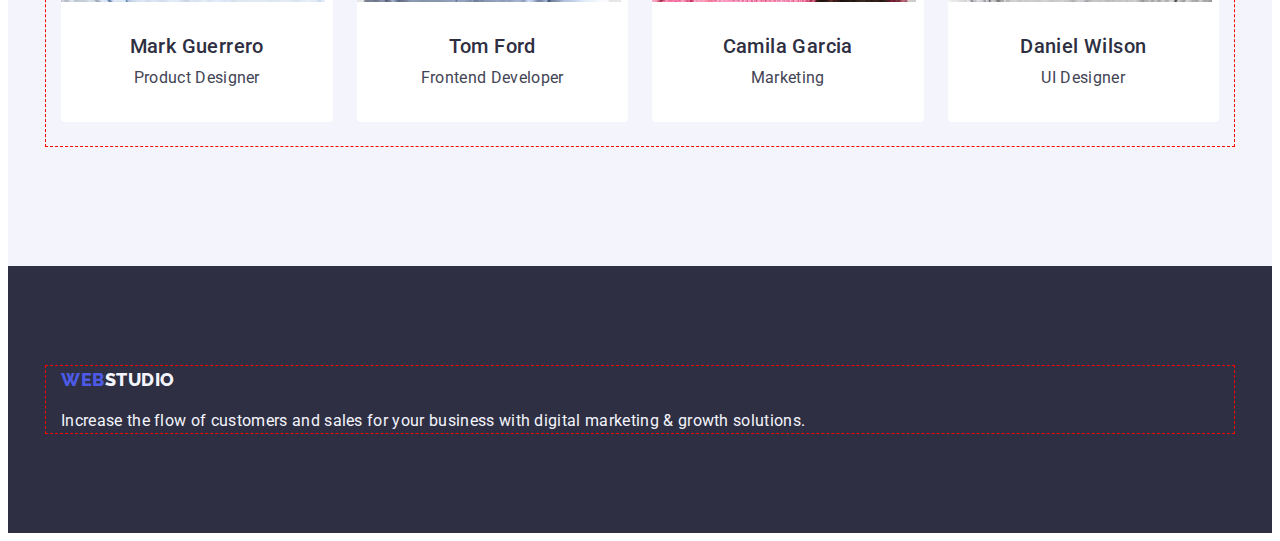
==== commit a3ee05e7: "Update index.html" ====
--- a/index.html
+++ b/index.html
@@ -49,7 +49,7 @@
     <main>
         <!--!  section 1 -->
         <section class="stud_main_sect_stud">
-            <div class="main-stud-container">
+            <div class="main-stud-container container">
                 <h1 class="studio-main-text-one">Effective Solutions for Your Business</h1>
                 <button type="button" class="studio-btn">Order Service</button>
             </div>
@@ -97,10 +97,11 @@
                     <li class="chym-zaymaemos-list">
                         <img src="./images/img_1.jpg" alt="workingOnPC" width="360" height="300">
                     </li>
-                    <li>
+                    <li class="chym-zaymaemos-list">
                         <img src="./images/img_2.jpg" alt="workingOnMobile" width="360" height="300">
+                    </li class="chym-zaymaemos-list">
+                    <li><img src="./images/img_3.jpg" alt="WorkingOnTablet" width="360" height="300">
                     </li>
-                    <li><img src="./images/img_3.jpg" alt="WorkingOnTablet" width="360" height="300"></li>
                 </ul>
             </div>
         </section>
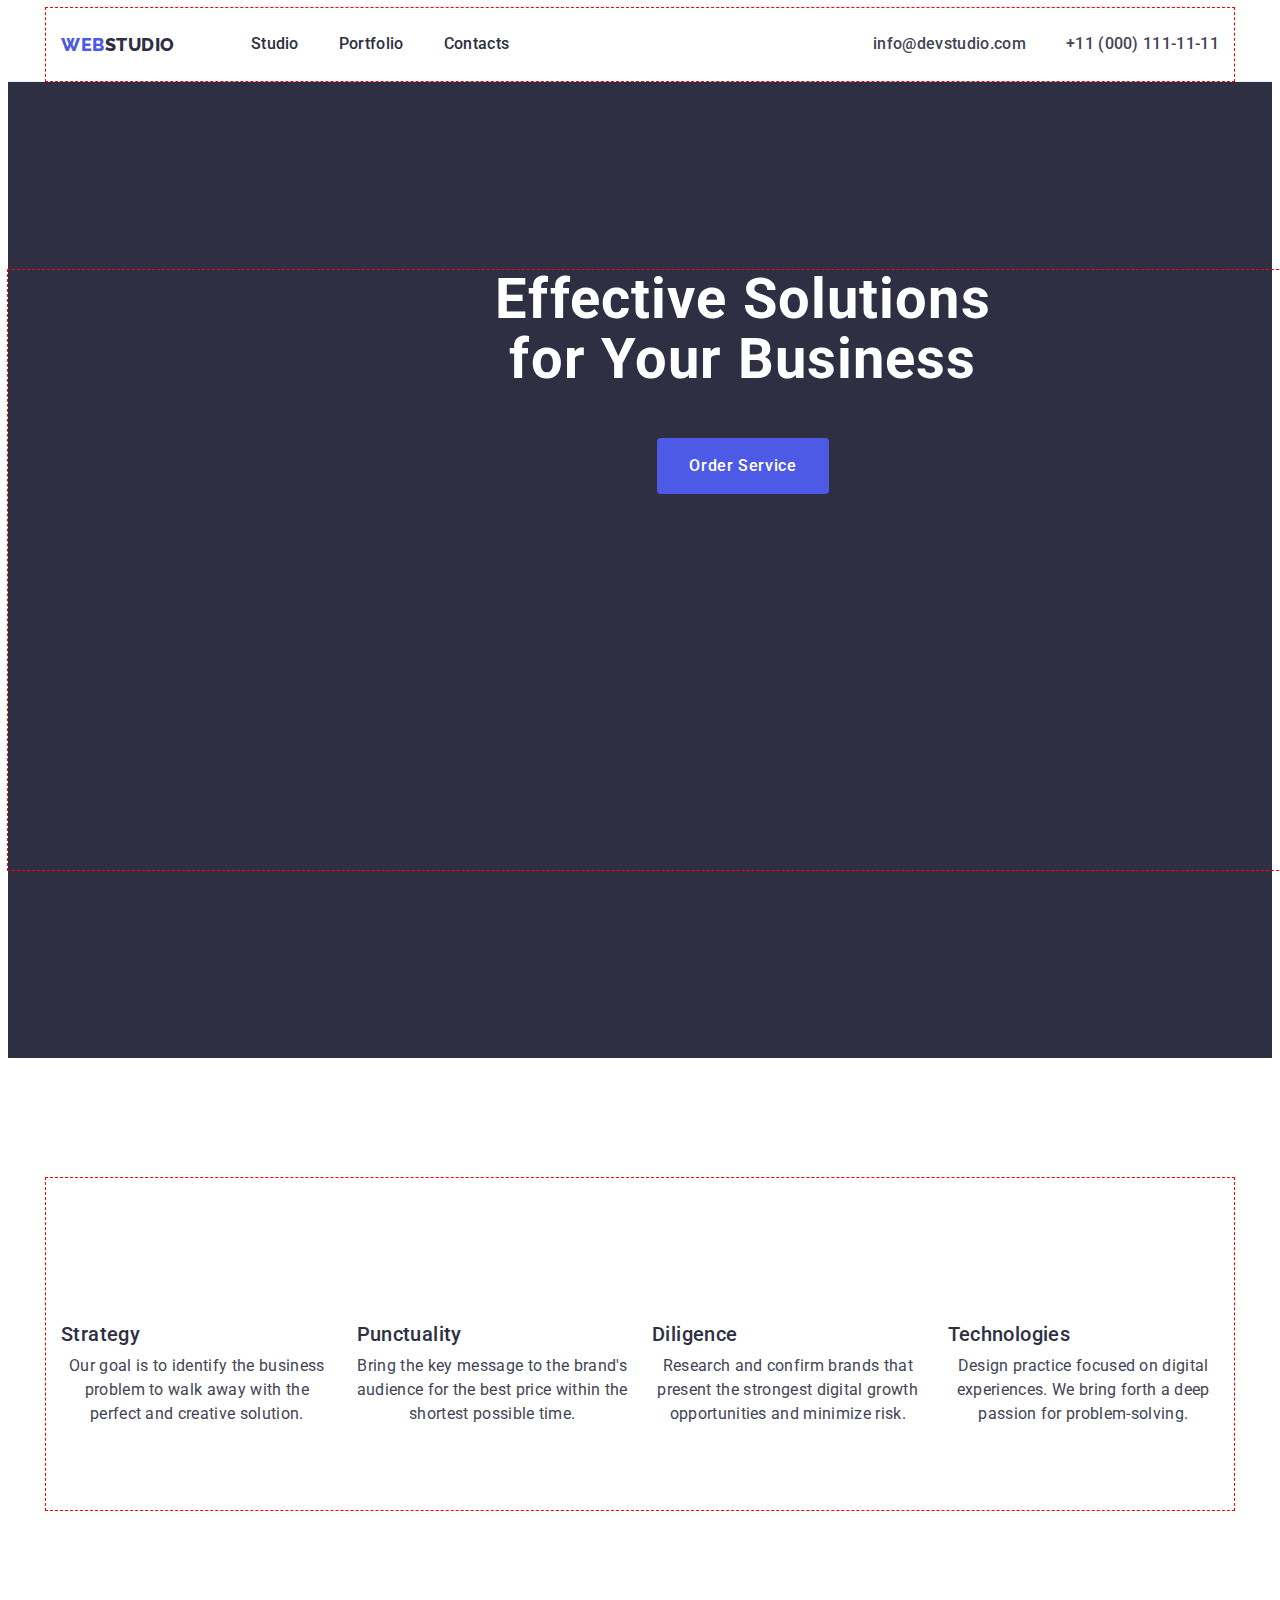
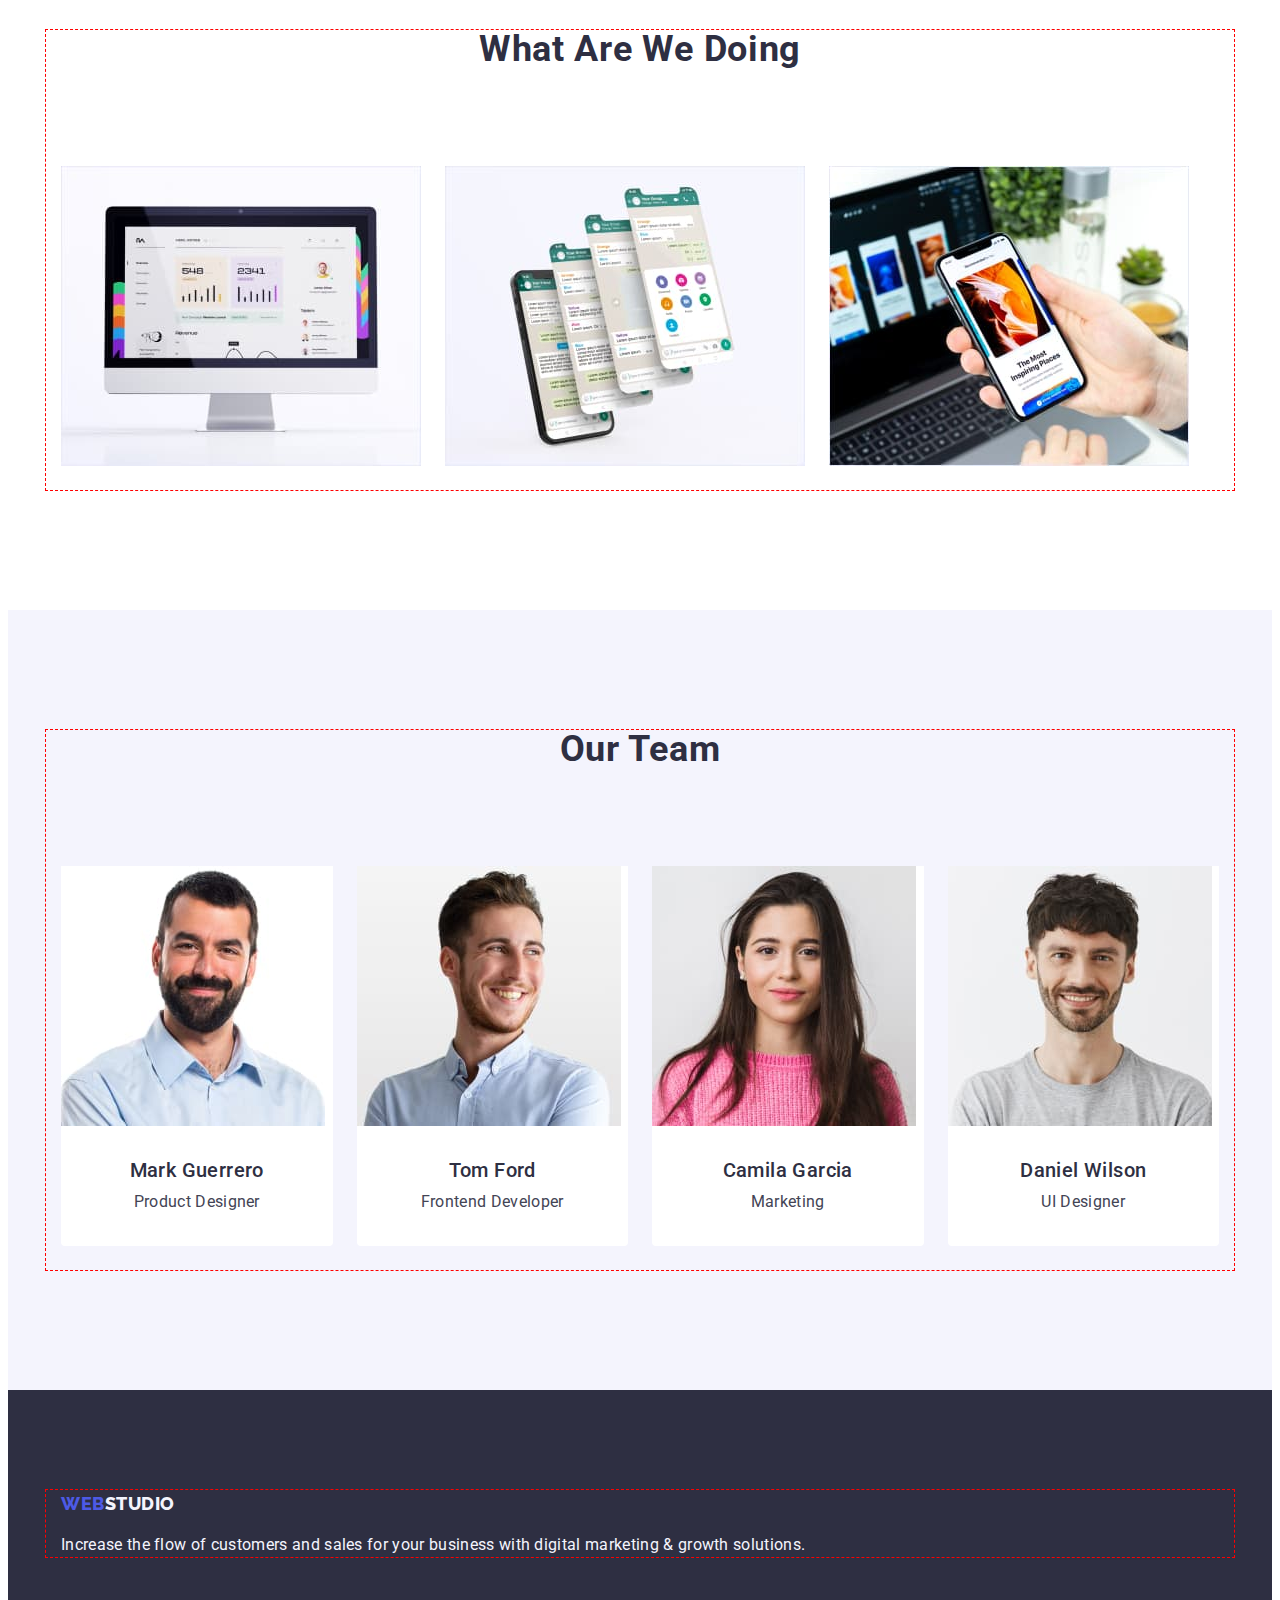
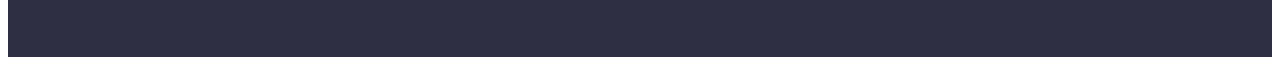
==== commit e9d4813f: "sect2" ====
--- a/index.html
+++ b/index.html
@@ -59,7 +59,7 @@
         <!--!  section 2 -->
         <section class="about-us">
             <div class="container container-sect-two">
-                <h2 class="stud-h2-hiden">Features of our team</h2>
+                <h2 class="visually-hidden">Features of our team</h2>
                 <ul class="about-us-list list">
                     <li class="about-item">
                         <h3 class="studio-main-subtitle">Strategy</h3>
@@ -99,8 +99,9 @@
                     </li>
                     <li class="chym-zaymaemos-list">
                         <img src="./images/img_2.jpg" alt="workingOnMobile" width="360" height="300">
-                    </li class="chym-zaymaemos-list">
-                    <li><img src="./images/img_3.jpg" alt="WorkingOnTablet" width="360" height="300">
+                    </li>
+                    <li class="chym-zaymaemos-list"><img src="./images/img_3.jpg" alt="WorkingOnTablet" width="360"
+                            height="300">
                     </li>
                 </ul>
             </div>
--- a/css/style.css
+++ b/css/style.css
@@ -14,6 +14,7 @@
   --stud-color-sect-team: #2e2f42;
   --prtf-color-pic-text2: #2e2f42;
   --prtf-color-pic-text3: #434455;
+  --prtf-color-btn: #e7e9fc;
 }
 /*Global styles*/
 body {
@@ -23,6 +24,20 @@
   font-size: 14px;
   line-height: 1.71;
 }
+
+.visually-hidden {
+  position: absolute;
+  width: 1px;
+  height: 1px;
+  margin: -1px;
+  border: 0;
+  padding: 0;
+  white-space: nowrap;
+  clip-path: inset(100%);
+  clip: rect(0 0 0 0);
+  overflow: hidden;
+}
+
 p,
 h1,
 h2,
@@ -170,14 +185,25 @@
   color: #ffffff;
 }
 .main-stud-container {
-  background-color: #2e2f42;
-  padding: 188px 472px 292px 472px;
+  /* background-color: #2e2f42;
+  padding: 188px 472px 292px 472px; */
+  height: 600px;
+  width: 1440px;
 }
 /************************************************************************************************************* */
+.prtf-btn-container {
+  display: flex;
+  gap: 24px;
+  margin-bottom: 72px;
+  justify-content: center;
+}
 
 .btn-list-item {
-}
-
+  /* padding: 12px 24px;
+  border: 1px solid var(--prtf-color-btn);
+  border-radius: 4px; */
+}
+/* ! !!!!!!!!!!!!!!!!!!!!!!!!!!!!!!!!!!!!!!!!!!!!! */
 .btn-prtf {
   font-family: inherit;
   font-weight: 500;
@@ -187,6 +213,9 @@
   color: #4d5ae5;
   cursor: pointer;
   background-color: #f4f4fd;
+  padding: 12px 24px;
+  border: 1px solid var(--prtf-color-btn);
+  border-radius: 4px;
 }
 
 .btn-prtf:hover,
@@ -194,6 +223,7 @@
   background: #404bbf;
   cursor: pointer;
   color: #ffffff;
+  border: 1px solid transparent;
 }
 .pic-text-prtf-list {
   /* font-style: normal; */
@@ -202,6 +232,7 @@
   line-height: 1.2;
   letter-spacing: 0.02em;
   color: var(--prtf-color-pic-text2);
+  margin-bottom: 8px;
 }
 .pic-text-prtf-lis-two {
   font-weight: 500;
@@ -222,17 +253,17 @@
   list-style: none;
   display: flex;
   gap: 24px;
-  width: calc((100% - 24px * 3) / 4);
+  /* width: calc((100% - 24px * 3) / 4); */
 }
 .studio-main-text-one {
-  font-weight: 900;
+  font-weight: 700;
   font-size: 56px;
   line-height: 1.07;
   text-align: center;
   letter-spacing: 0.02em;
-  text-transform: uppercase;
+  /* text-transform: uppercase; */
   color: #ffffff;
-  background-color: #2e2f42;
+  /* background-color: #2e2f42; */
   margin-right: auto;
   margin-left: auto;
   margin-bottom: 48px;
@@ -389,10 +420,7 @@
 /* .studio-pictures1 */
 
 /* *************************************************** PORTFOLIO ******************************************** */
-.buttons-filtres {
-}
-
-/* .pic-box1  */
+
 .pics {
 }
 /*? ****************** HEADER  ******************/
@@ -426,8 +454,21 @@
 }
 
 /*? ****************** MAIN  ******************/
+.prtf-section-container {
+  padding-top: 96px;
+  padding-bottom: 120px;
+}
+
+.buttons-filtres {
+  display: flex;
+  justify-content: center;
+  gap: 24px;
+  margin-bottom: 72px;
+}
 .section-btn {
   background-color: var(--main-light-color);
+  padding-top: 96px;
+  padding-bottom: 120px;
 }
 
 .prtf-prjkt-pict {
@@ -439,7 +480,16 @@
 .proj-pictures.list {
   list-style: none;
 }
-
+.proj-pictures {
+  flex-wrap: wrap;
+  column-gap: 24px;
+  row-gap: 48px;
+}
+.prtf-container-list {
+  padding: 32px 16px;
+  border: 1px solid #e7e9fc;
+  border-top: none;
+}
 /* .pic-list{
   background-color:#2e2f42; 
 } */
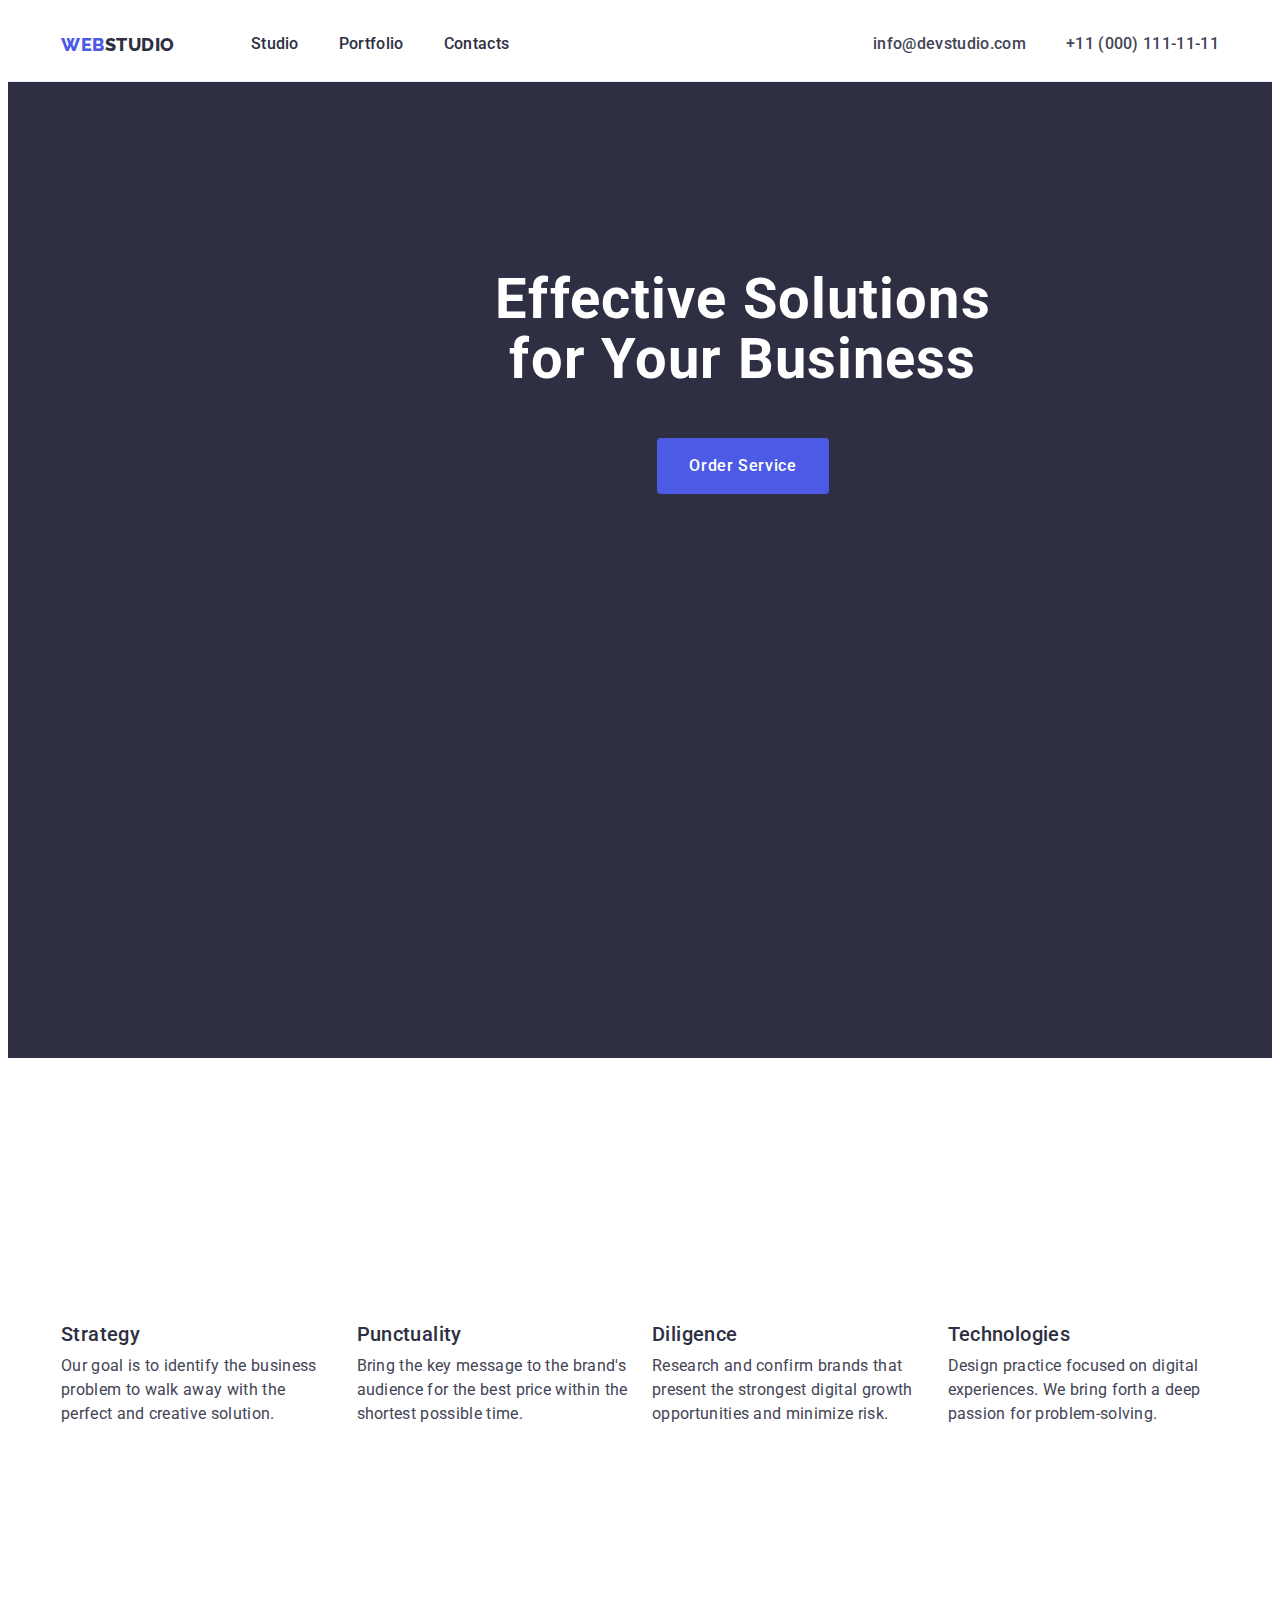
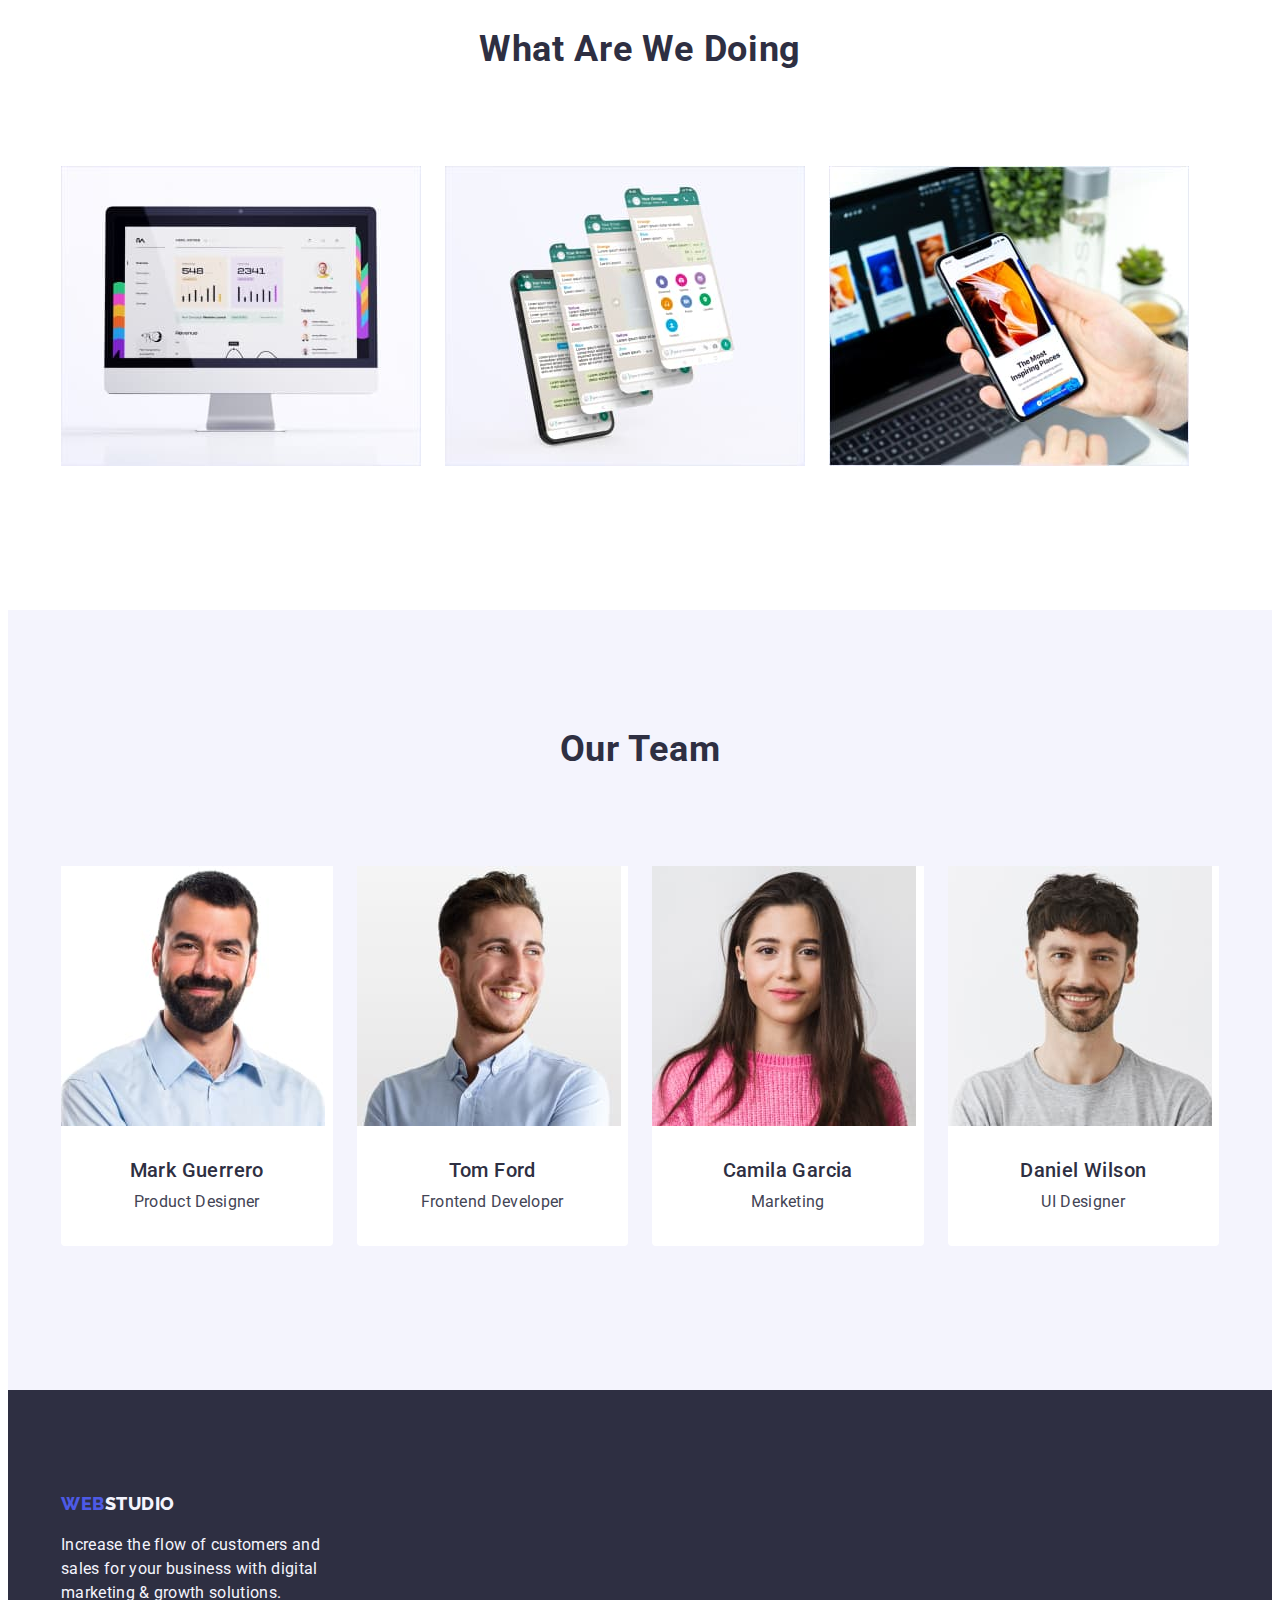
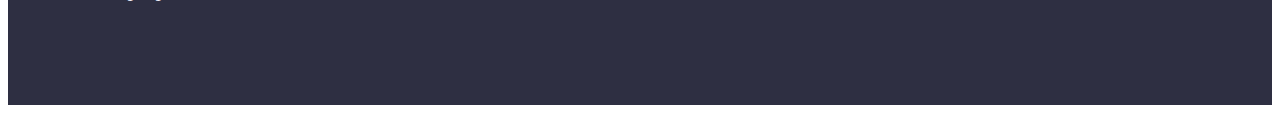
==== commit dd07d186: "Final2" ====
--- a/index.html
+++ b/index.html
@@ -115,28 +115,28 @@
                         <img src="./images/markguerrero.jpg" alt="man-N1" width="264" height="260">
                         <div class="stud-team-name-work">
                             <h3 class="text-names-pipls">Mark Guerrero</h3>
-                            <p class="studio-main-text-two">Product Designer</p>
+                            <p class="studio-main-text-three">Product Designer</p>
                         </div>
                     </li>
                     <li class="stud-sect-four-bgrnd">
                         <img src="./images/tomford.jpg" alt="man-N2" width="264" height="260">
                         <div class="stud-team-name-work">
                             <h3 class="text-names-pipls">Tom Ford</h3>
-                            <p class="studio-main-text-two">Frontend Developer</p>
+                            <p class="studio-main-text-three">Frontend Developer</p>
                         </div>
                     </li>
                     <li class="stud-sect-four-bgrnd">
                         <img src="./images/camilagarcia.jpg" alt="woman-N1" width="264" height="260">
                         <div class="stud-team-name-work">
                             <h3 class="text-names-pipls">Camila Garcia</h3>
-                            <p class="studio-main-text-two">Marketing</p>
+                            <p class="studio-main-text-three">Marketing</p>
                         </div>
                     </li>
                     <li class="stud-sect-four-bgrnd">
                         <img src="./images/danielwilson.jpg" alt="man-N3" width="264" height="260">
                         <div class="stud-team-name-work">
                             <h3 class="text-names-pipls">Daniel Wilson</h3>
-                            <p class="studio-main-text-two">UI Designer</p>
+                            <p class="studio-main-text-three">UI Designer</p>
                         </div>
                     </li>
                 </ul>
--- a/css/style.css
+++ b/css/style.css
@@ -88,7 +88,7 @@
   margin: 0 auto;
   padding: 0 15px;
   /* display: flex; */
-  outline: 1px dashed red;
+  /* outline: 1px dashed red; */
 }
 
 .navig-menu {
@@ -288,6 +288,12 @@
   font-size: 16px;
   line-height: 1.5;
   letter-spacing: 0.02em;
+  text-align: left;
+}
+.studio-main-text-three {
+  font-size: 16px;
+  line-height: 1.5;
+  letter-spacing: 0.02em;
   text-align: center;
 }
 .container-sect-two {
@@ -383,6 +389,7 @@
   letter-spacing: 0.02em;
   color: #f4f4fd;
   column-count: 1;
+  width: 264px;
 }
 .nav-link-stud-hdr {
   text-decoration: none;
